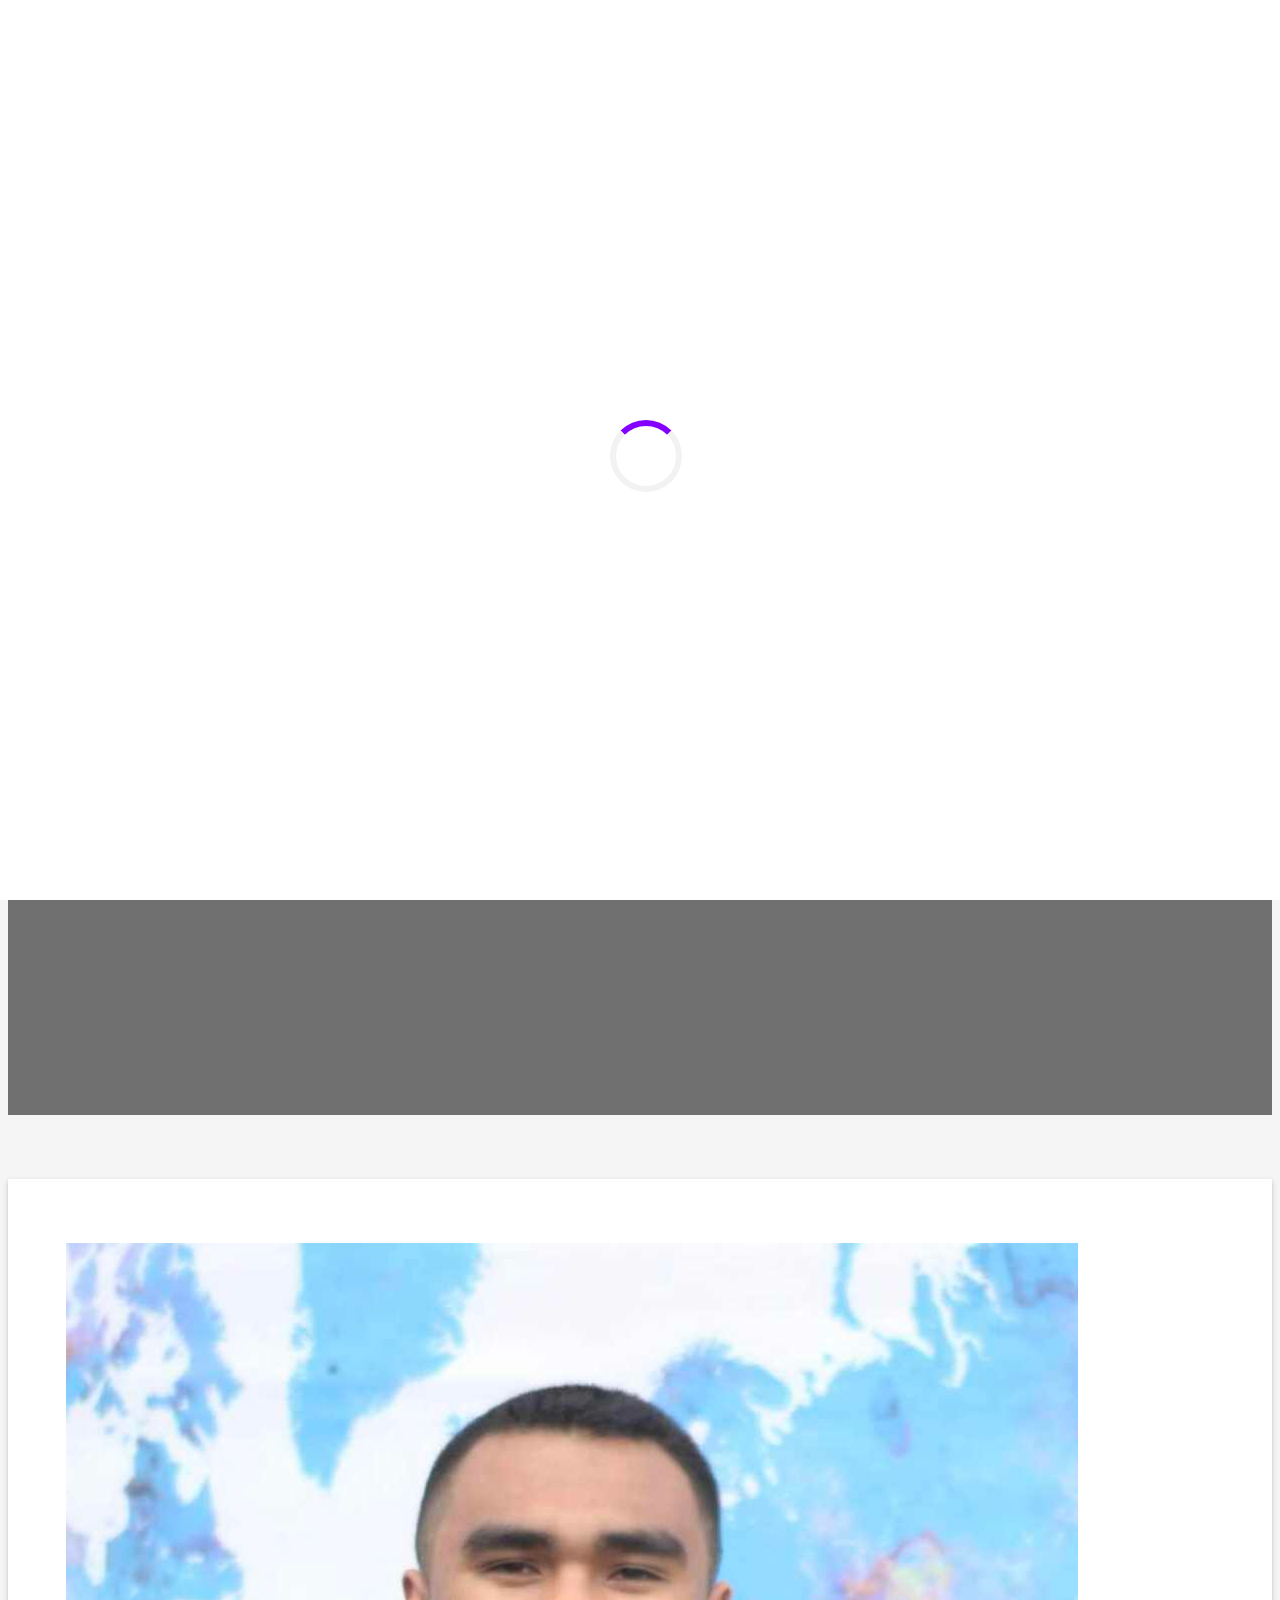
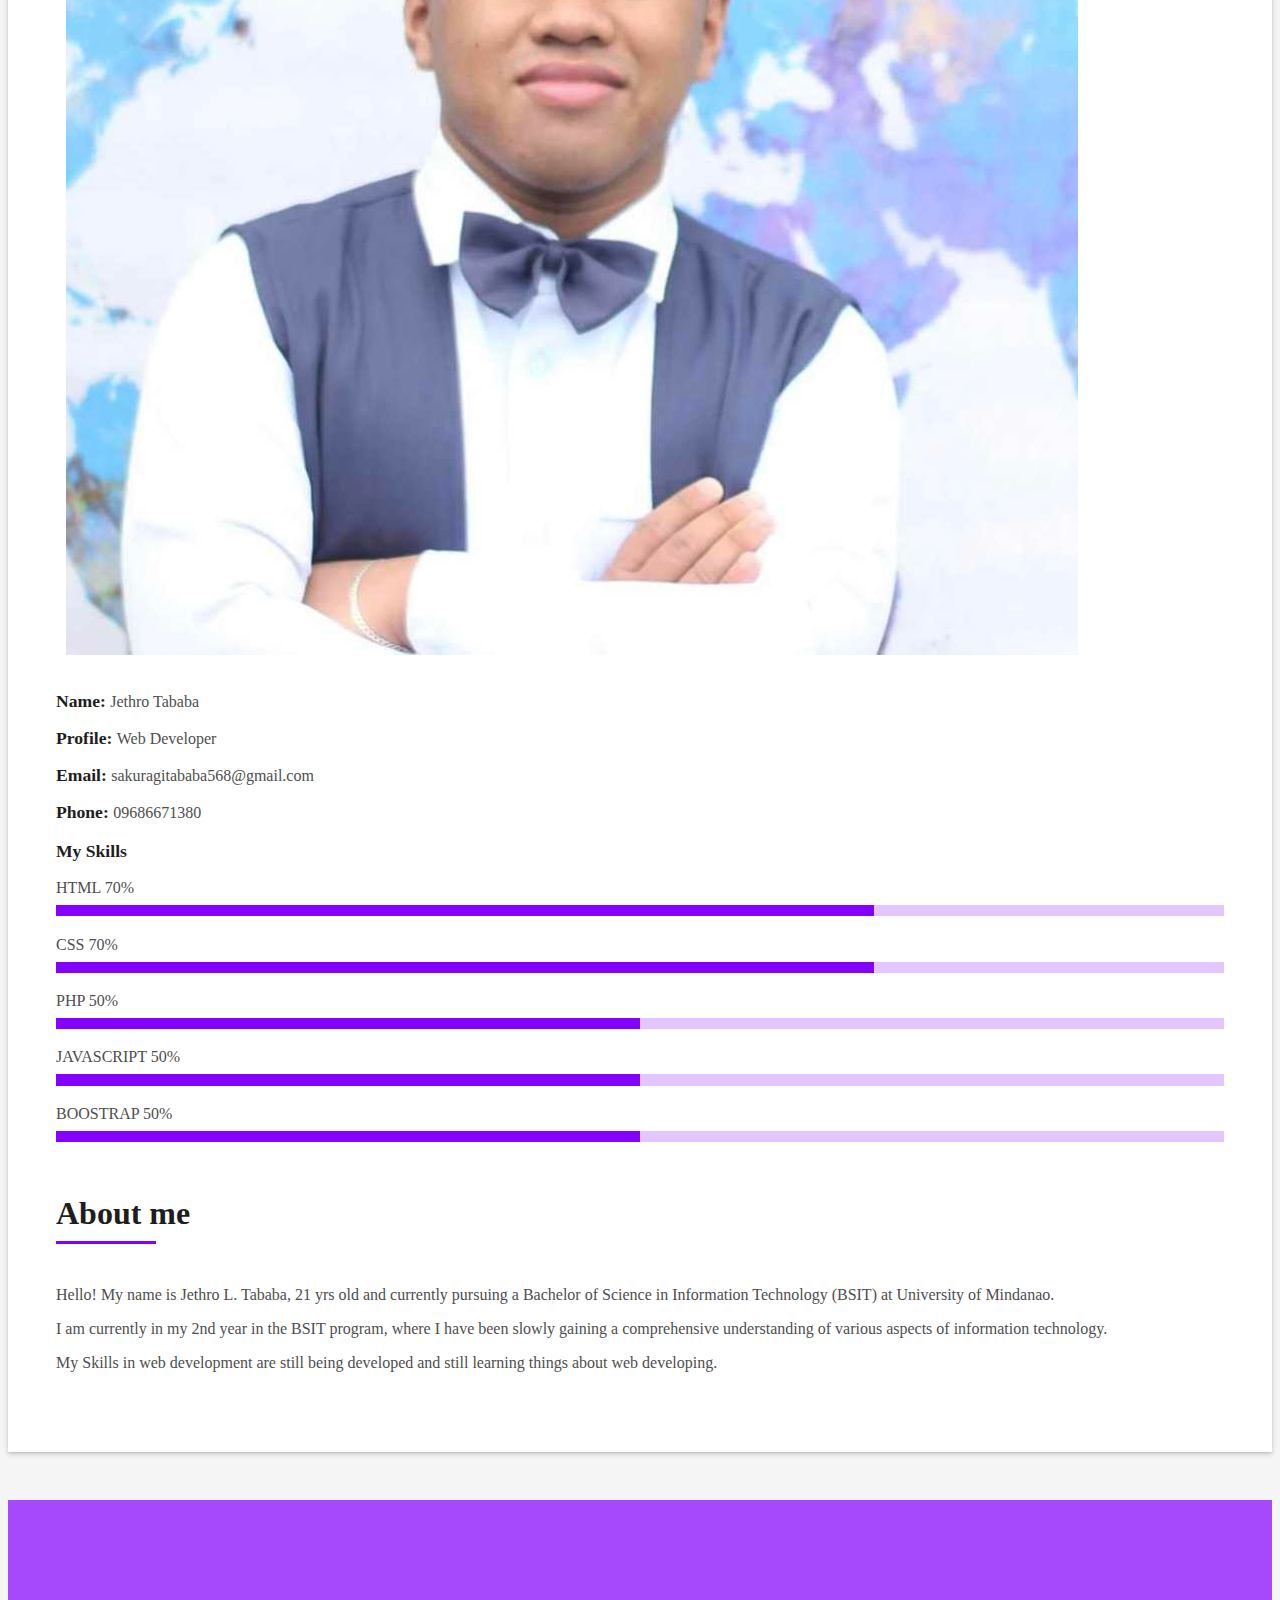
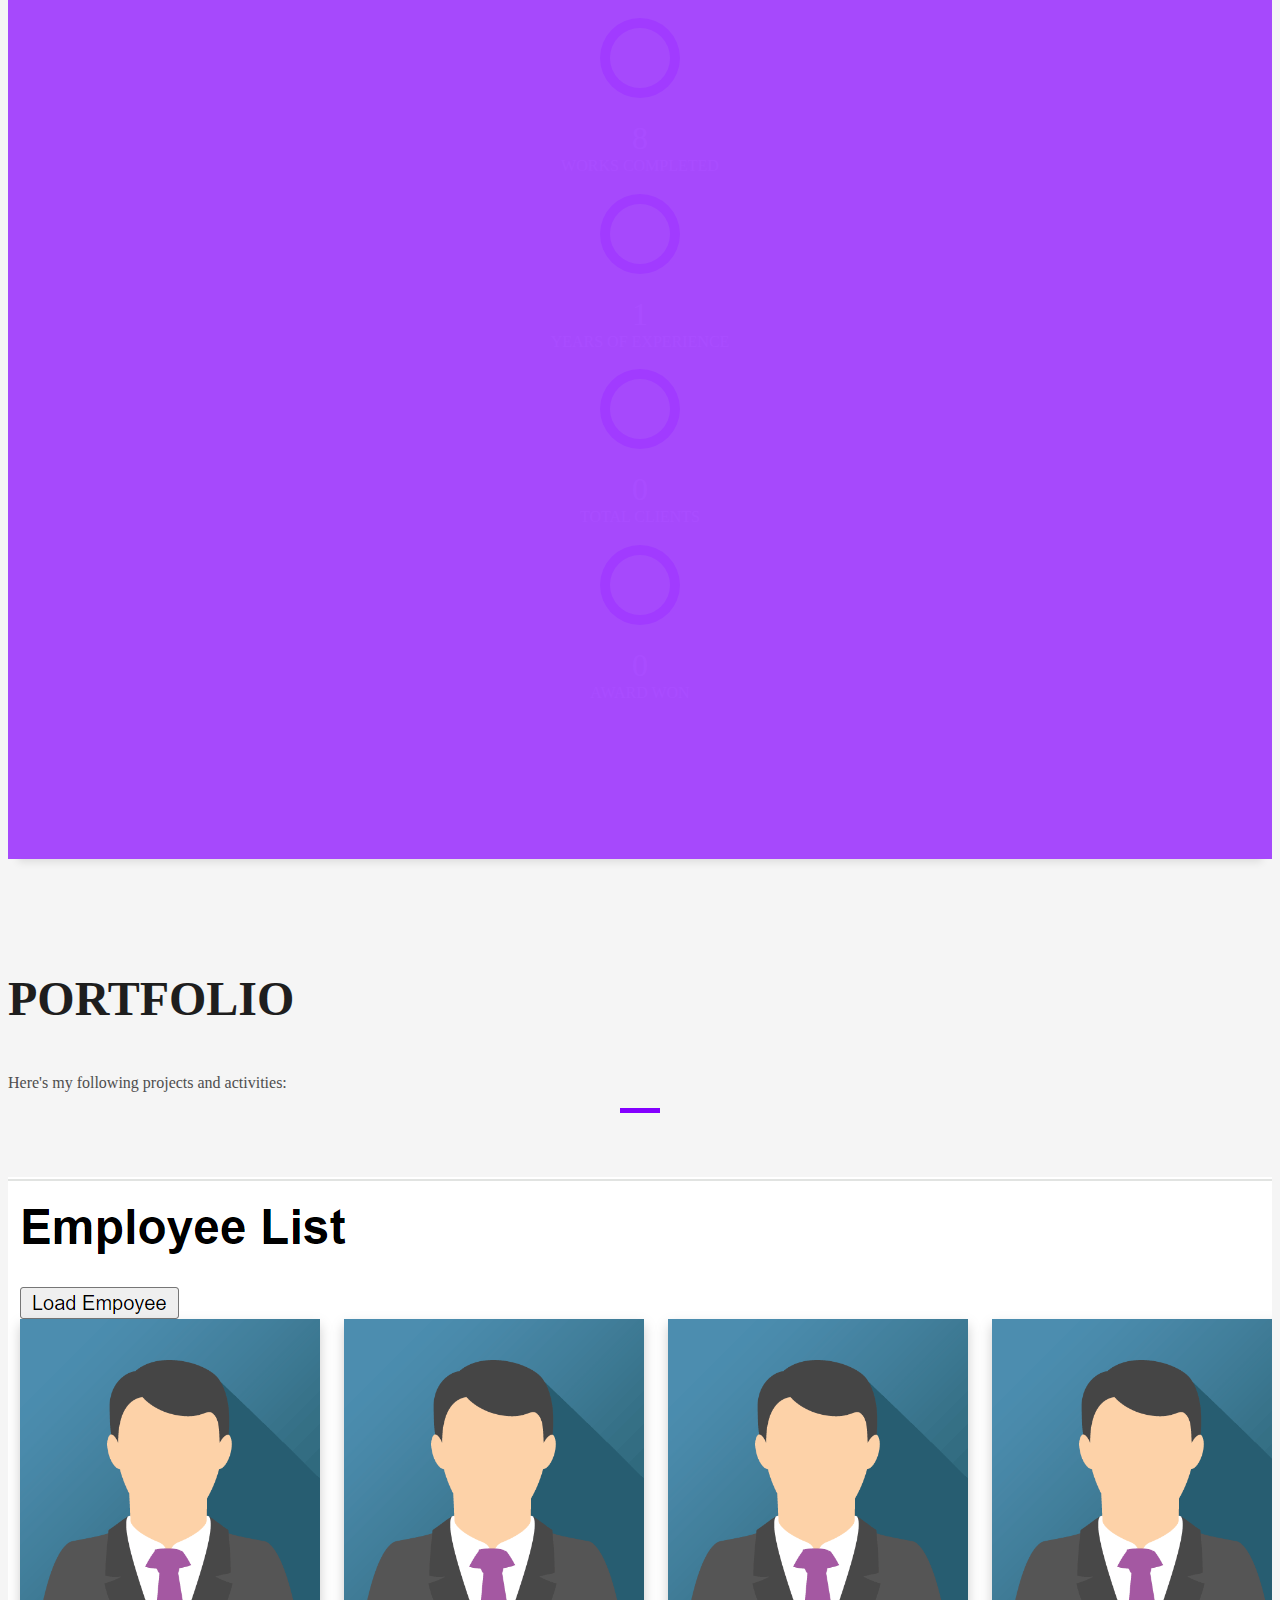
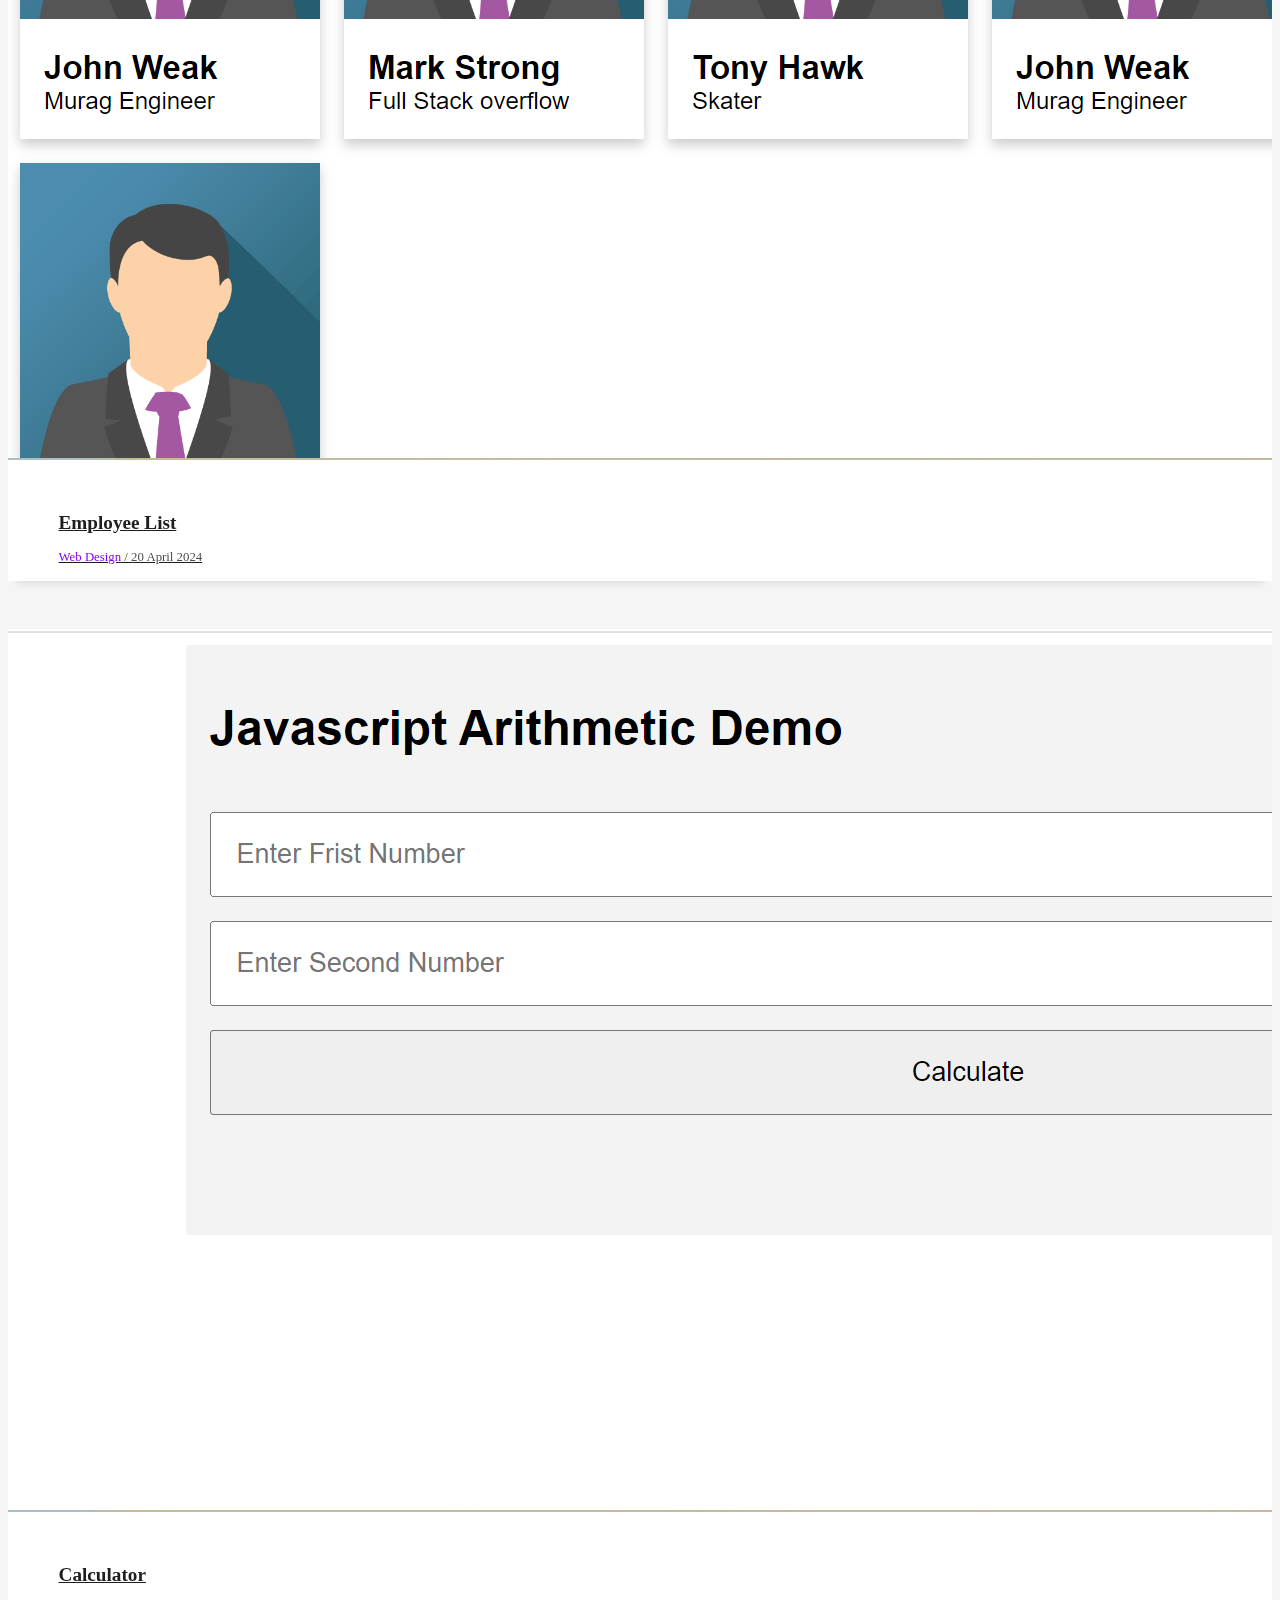
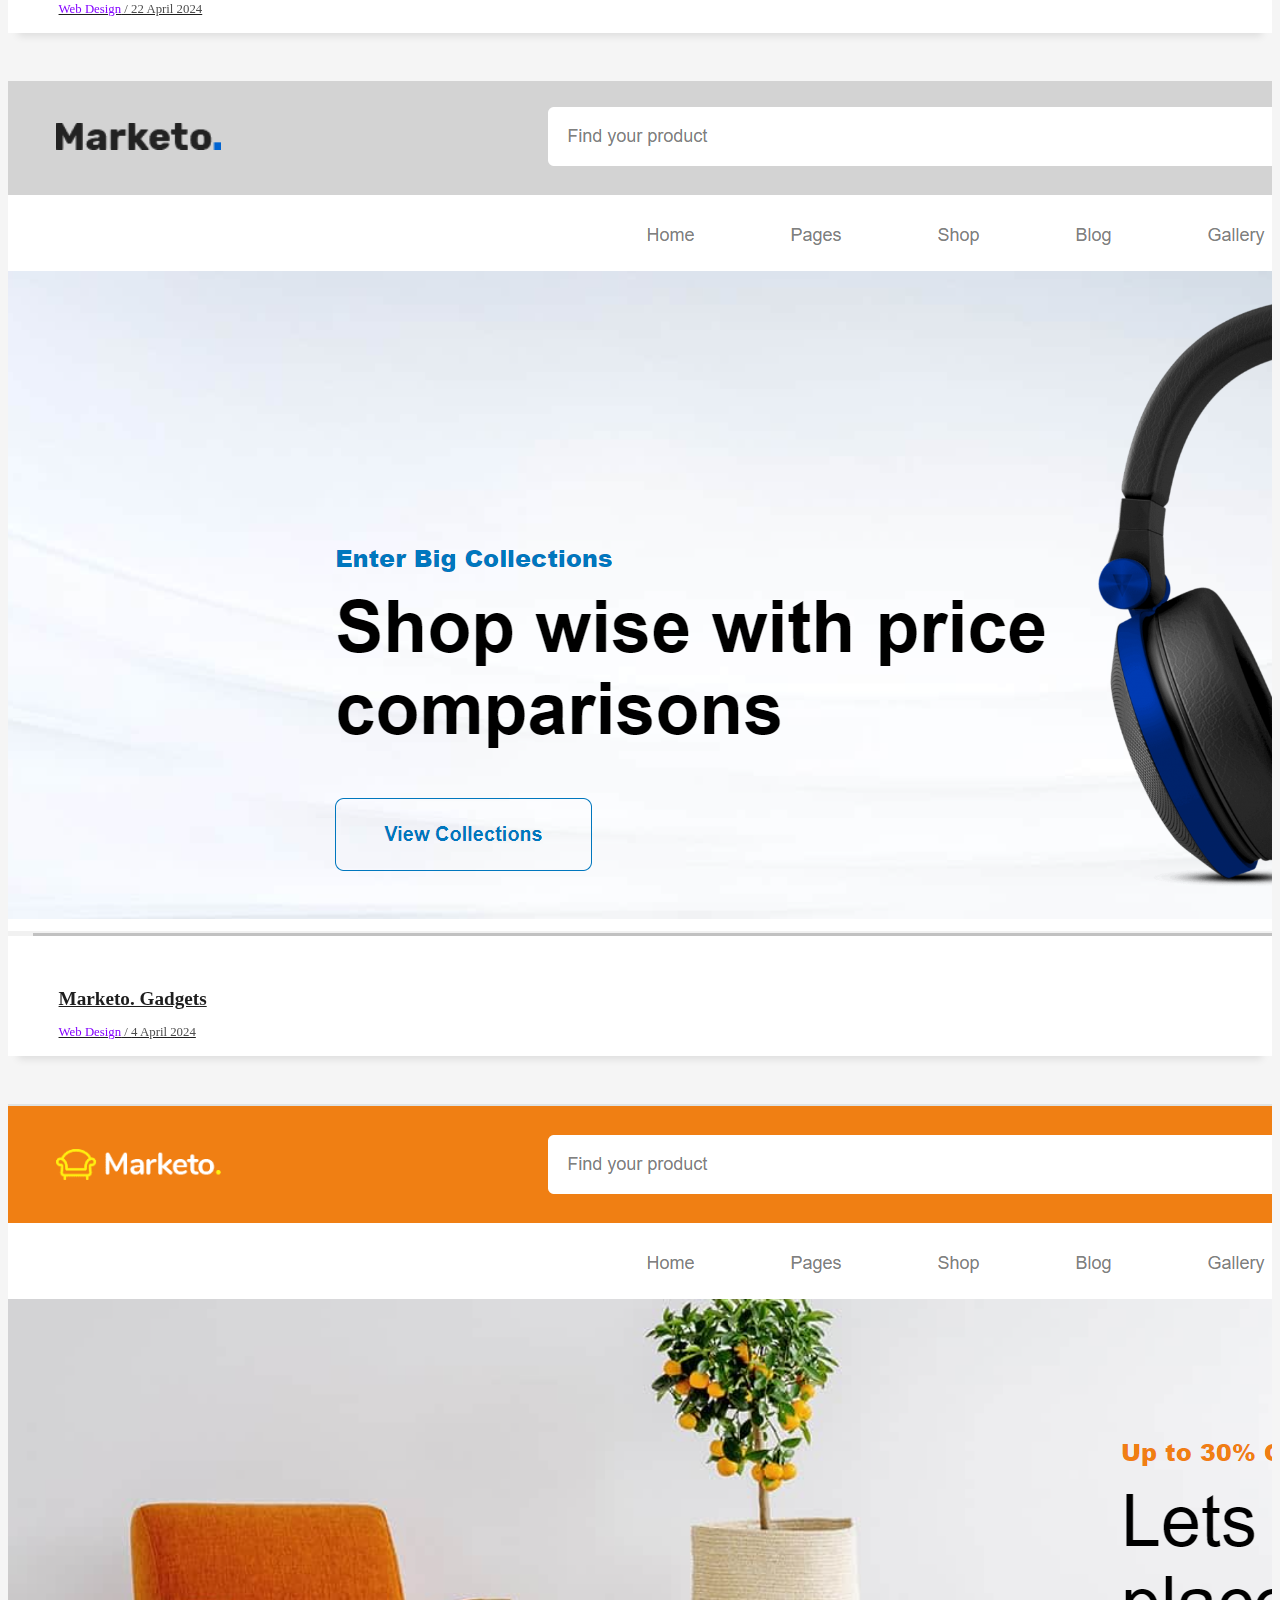
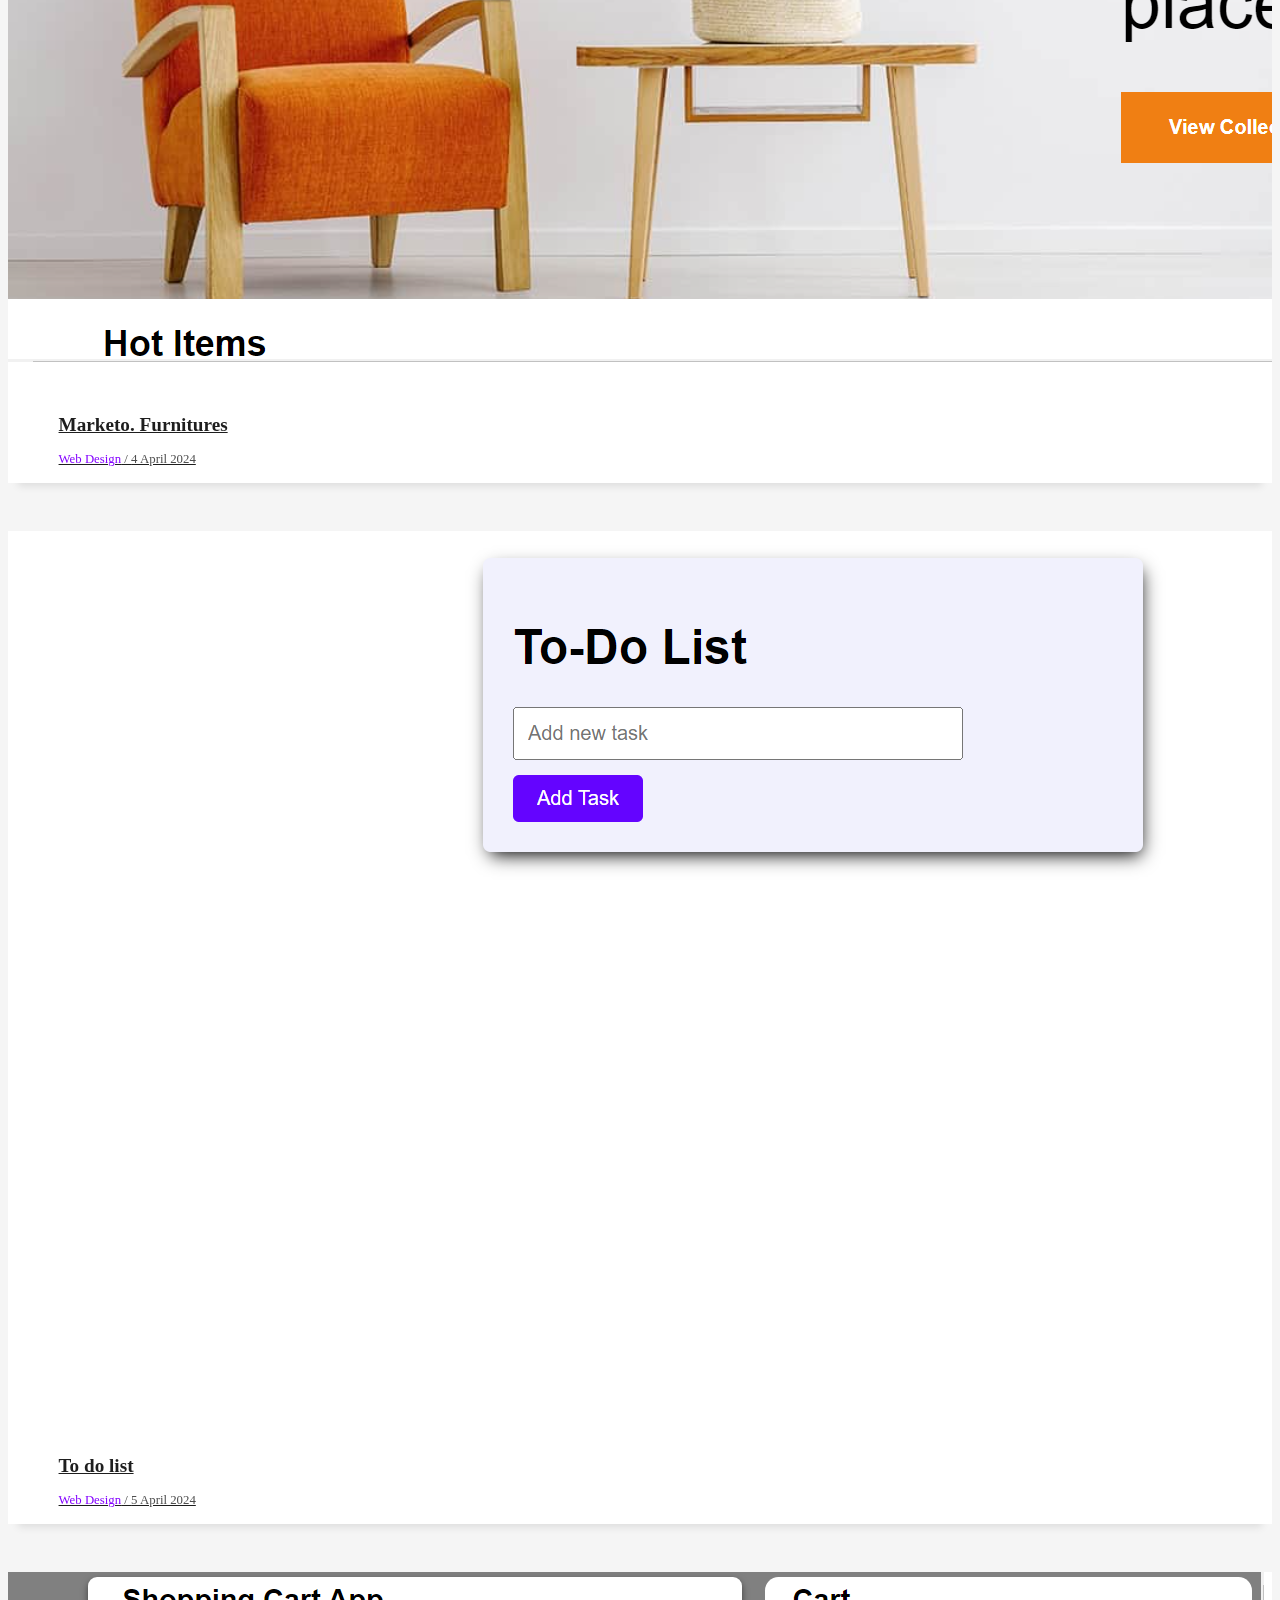
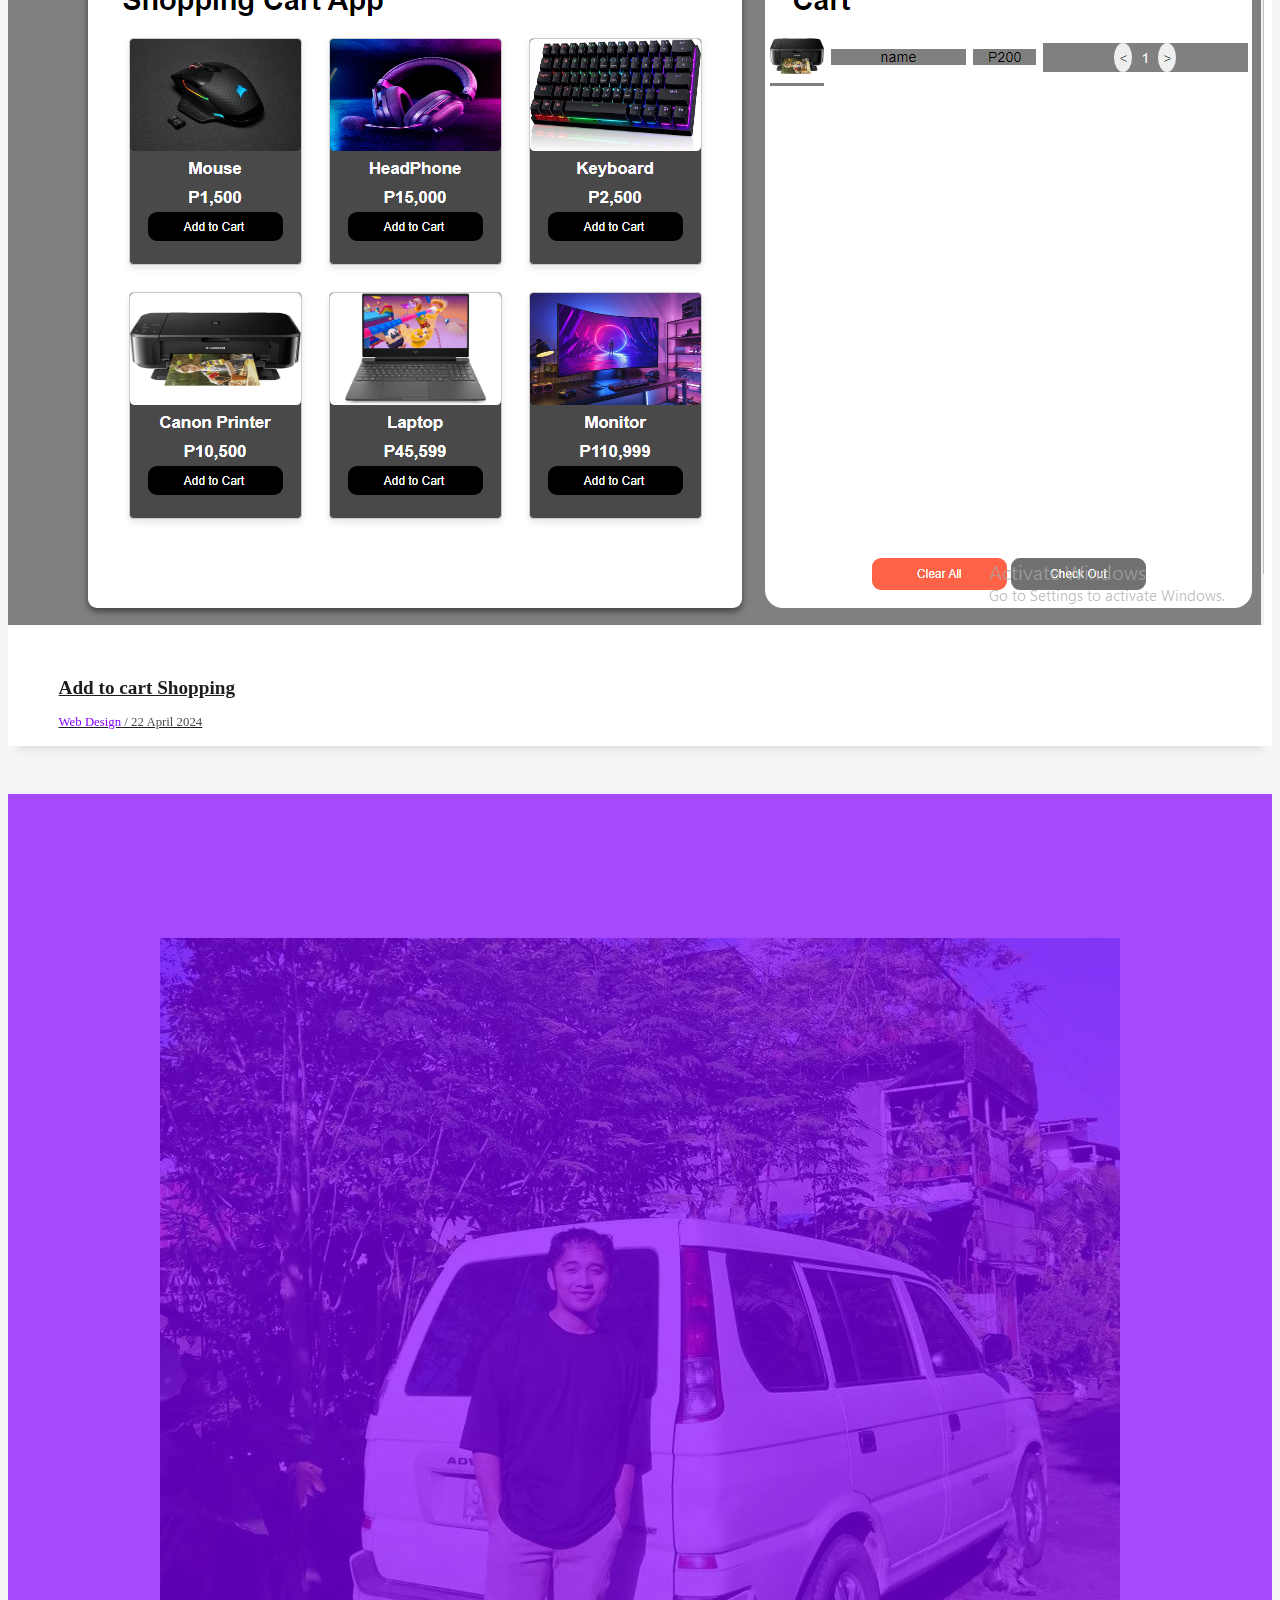
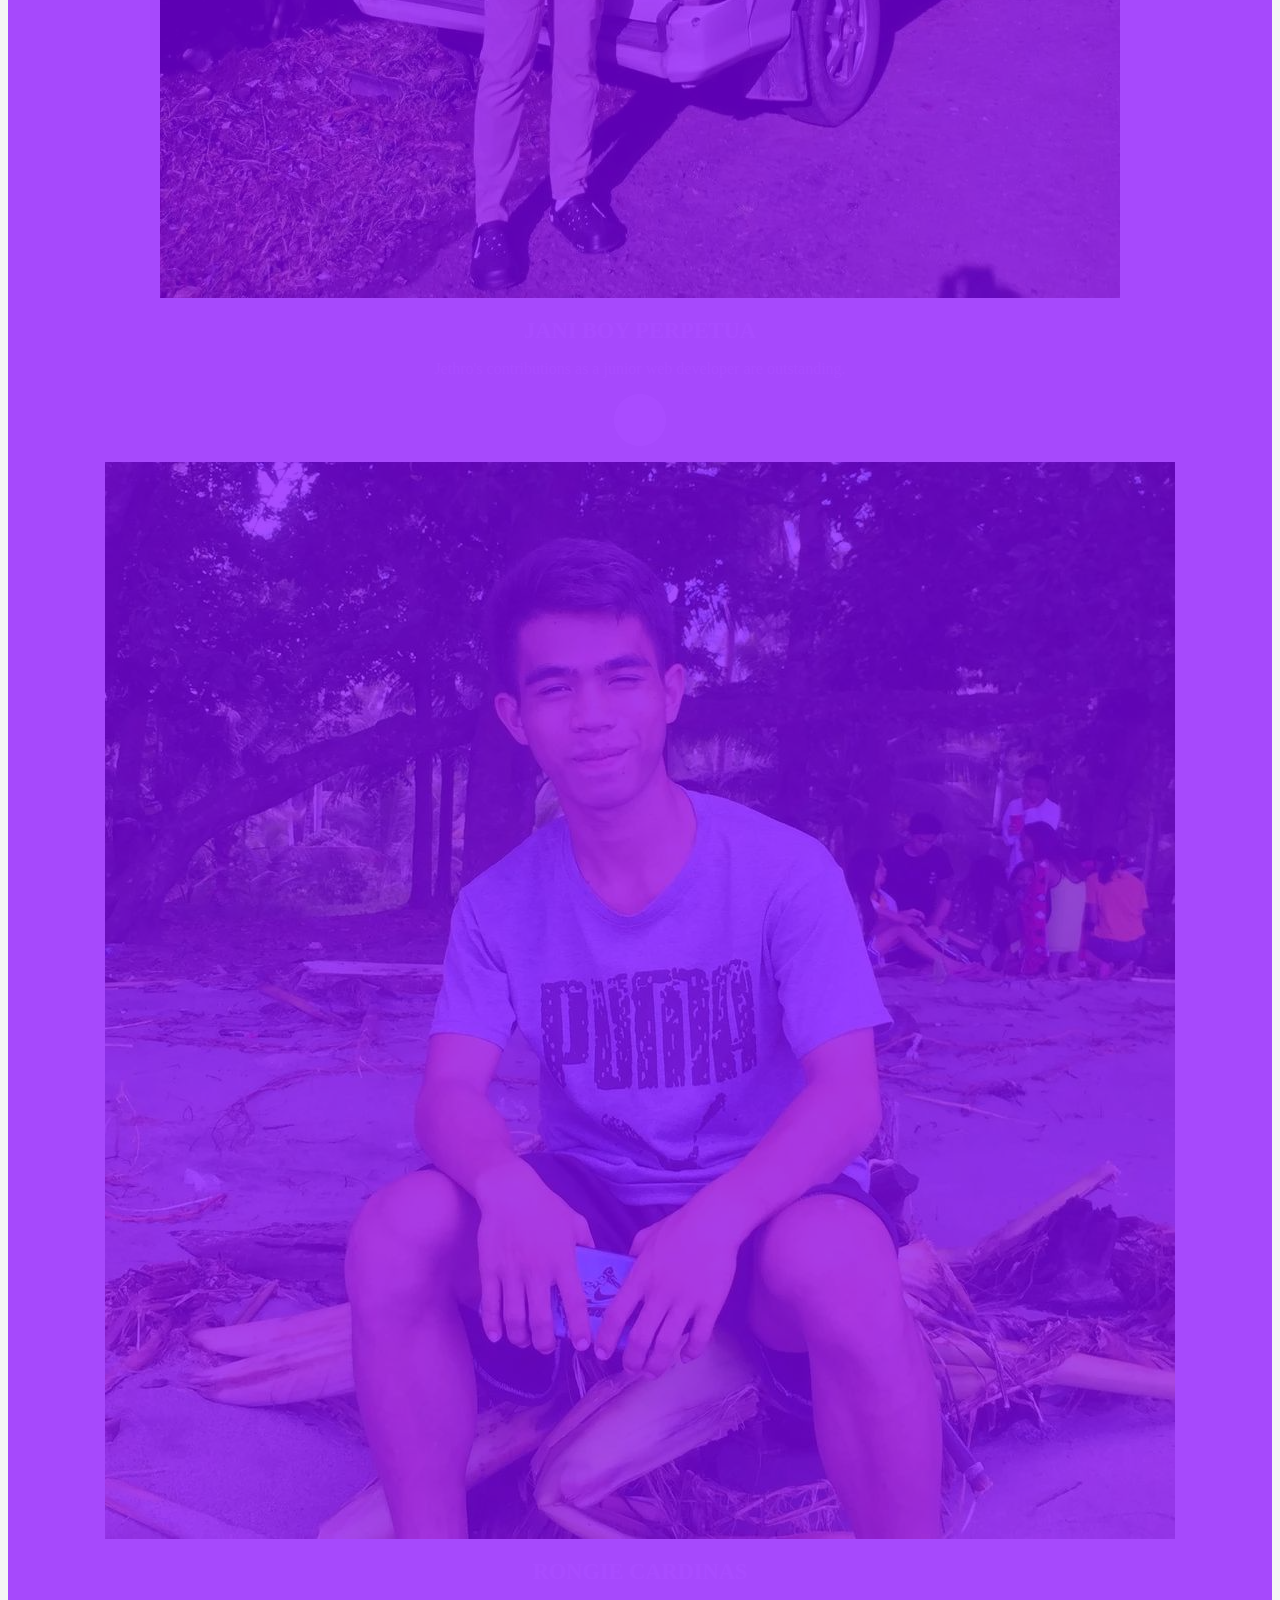
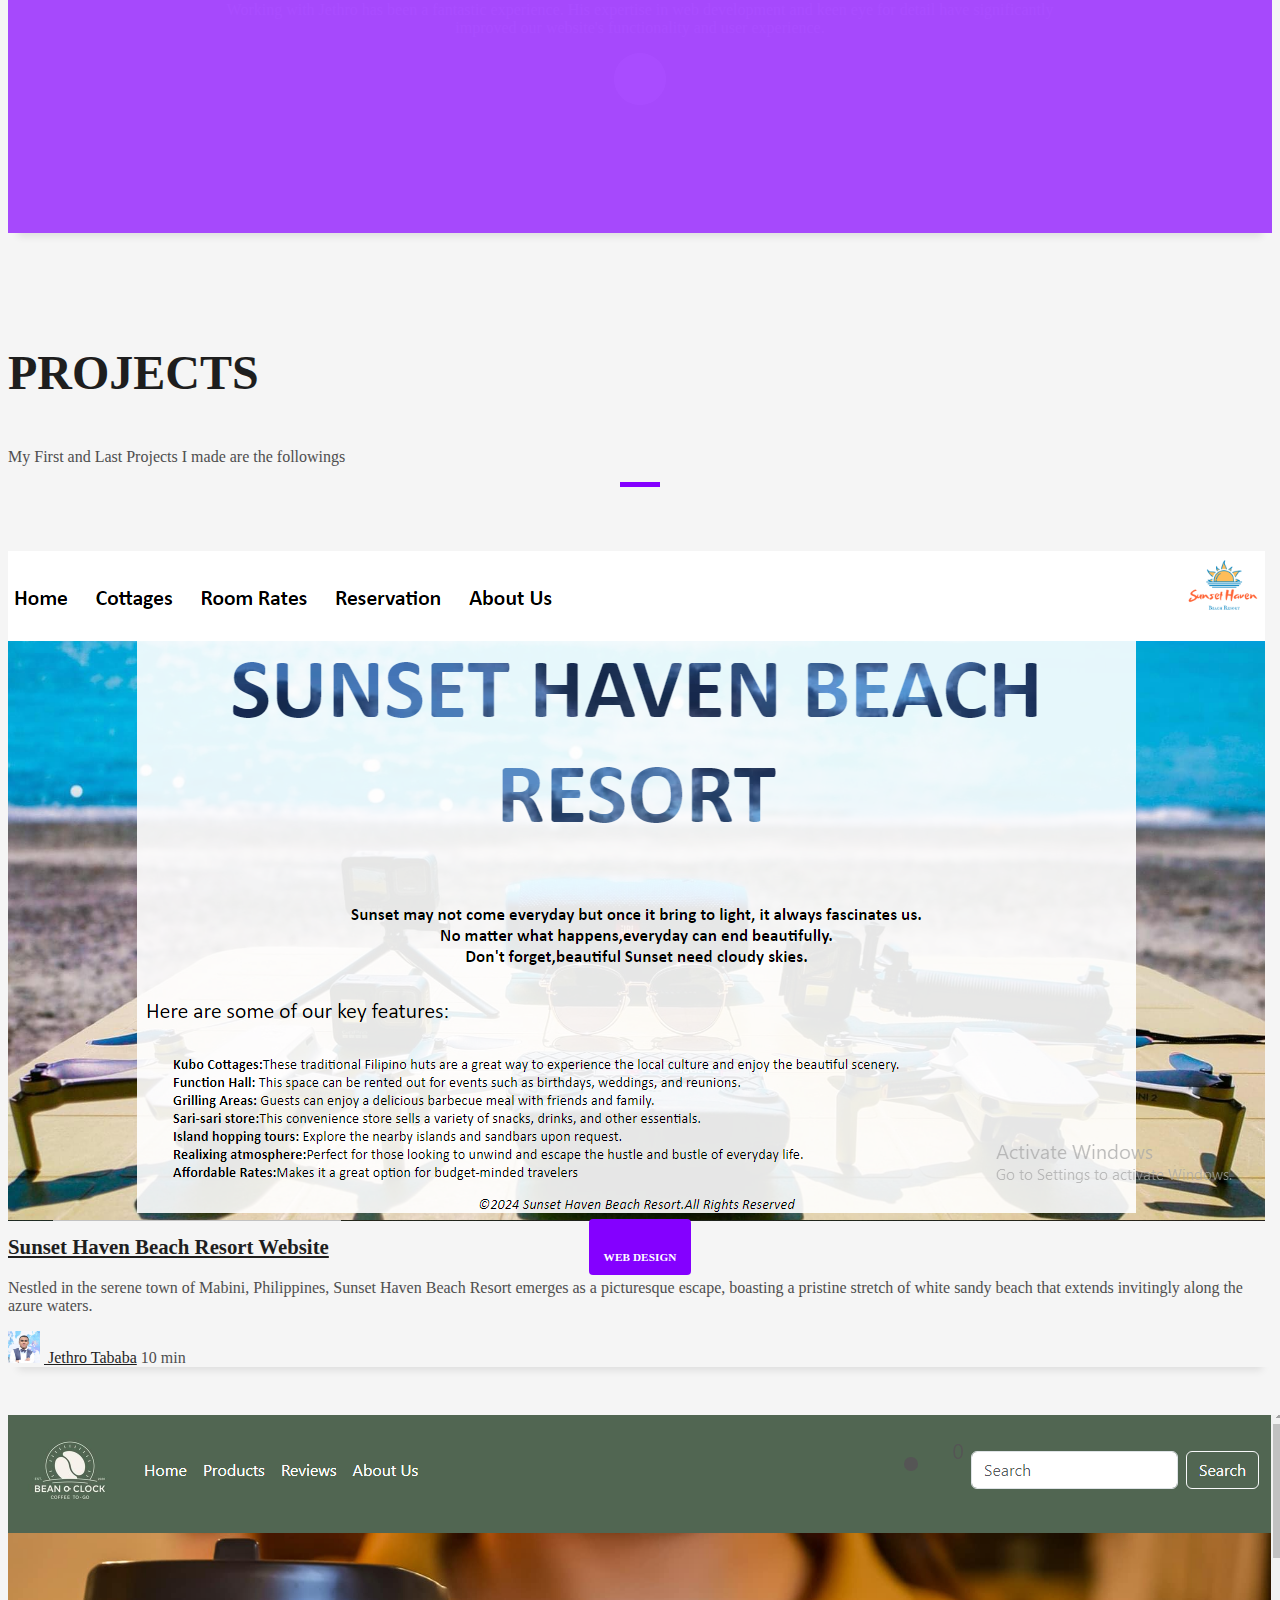
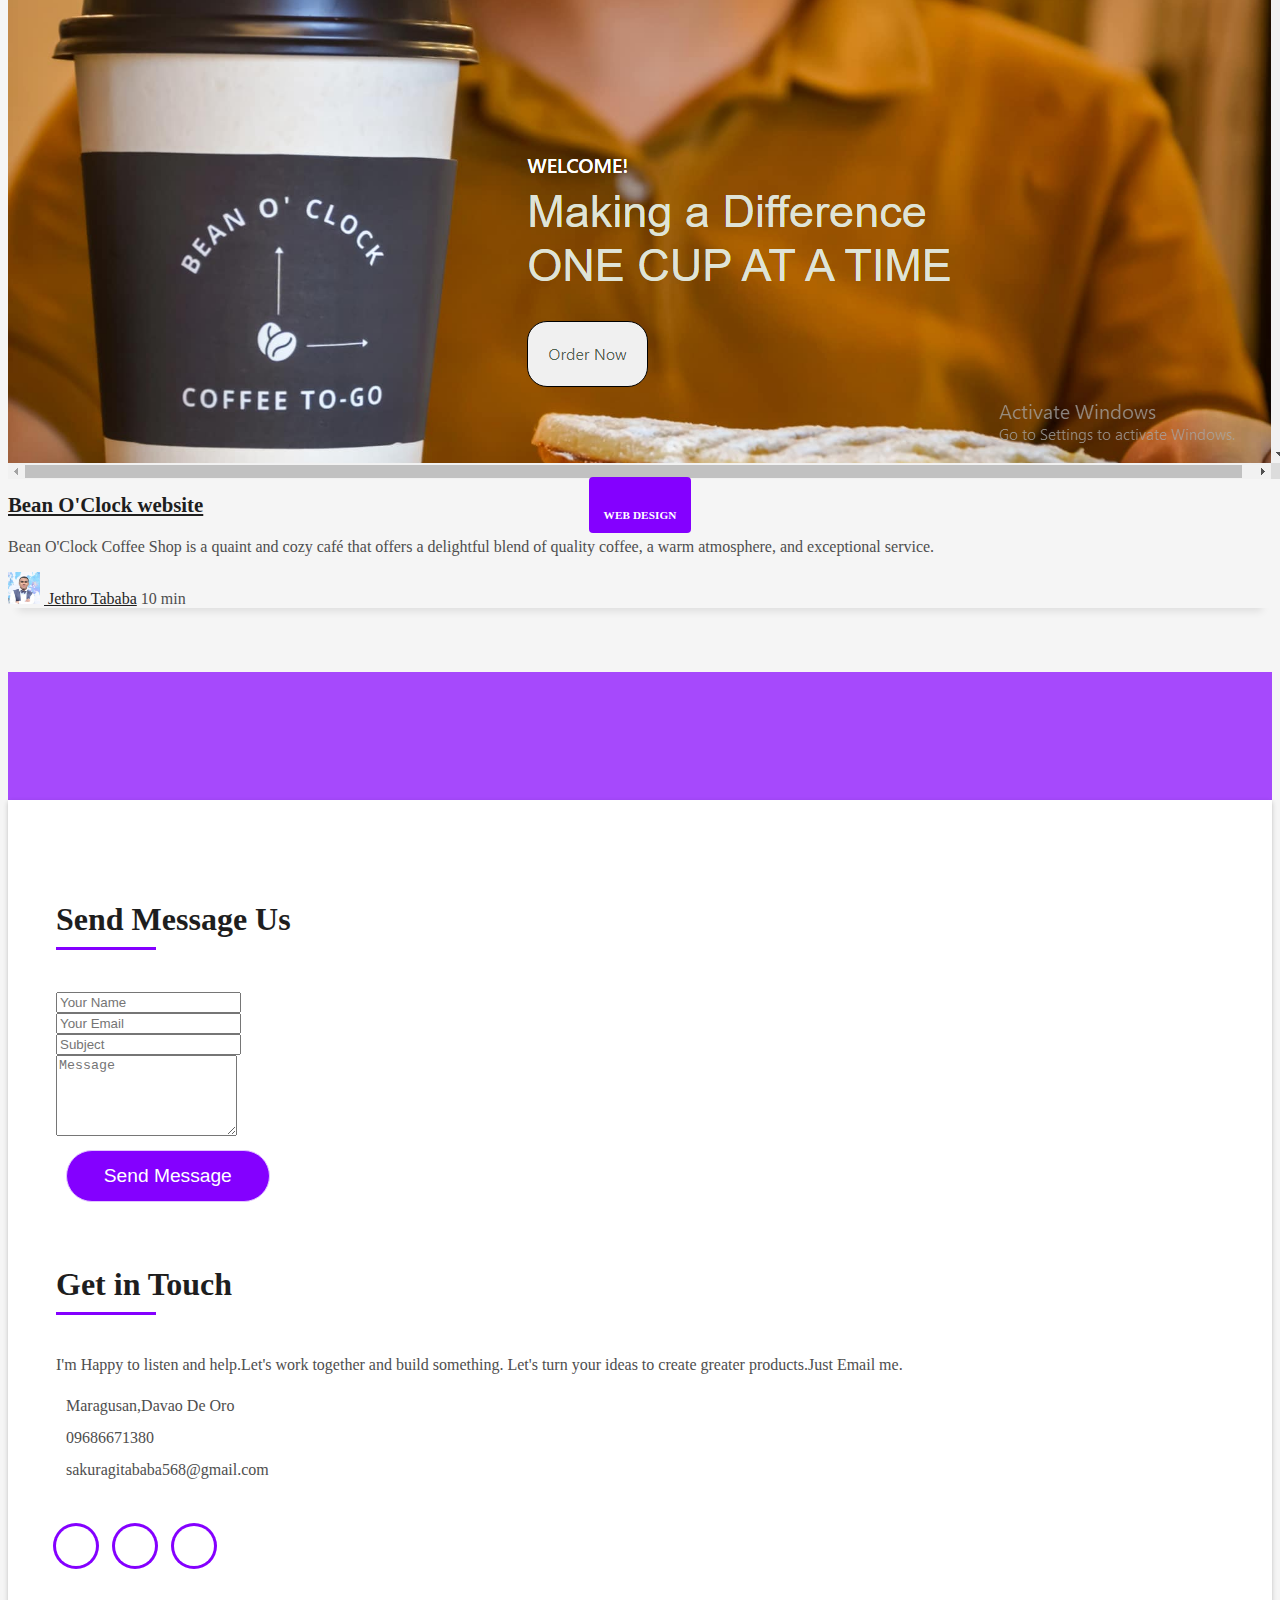
==== index.html @ 3f27ac76 "Add files via upload" ====
<!DOCTYPE html>
<html lang="en">
<head>
  <meta charset="utf-8">
  <title>JetDev Portfolio</title>
  <meta content="width=device-width, initial-scale=1.0" name="viewport">
  <meta content="" name="keywords">
  <meta content="" name="description">

  <!-- Favicons -->
  <link href="img/icon.jpg" rel="icon">
  <link href="img/icon.jpg" rel="apple-touch-icon">

  <!-- Bootstrap CSS File -->
  <link href="lib/bootstrap/css/bootstrap.min.css" rel="stylesheet">

  <!-- Libraries CSS Files -->
  <link href="lib/font-awesome/css/font-awesome.min.css" rel="stylesheet">
  <link href="lib/animate/animate.min.css" rel="stylesheet">
  <link href="lib/ionicons/css/ionicons.min.css" rel="stylesheet">
  <link href="lib/owlcarousel/assets/owl.carousel.min.css" rel="stylesheet">
  <link href="lib/lightbox/css/lightbox.min.css" rel="stylesheet">

  <!-- Main Stylesheet File -->
  <link href="css/style-purple.css" rel="stylesheet">
</head>

<body id="page-top">

  <!--/ Nav Star /-->
  <nav class="navbar navbar-b navbar-trans navbar-expand-md fixed-top" id="mainNav">
    <div class="container">
      <a class="navbar-brand js-scroll" href="#page-top">JetDevFolio</a>
      <button class="navbar-toggler collapsed" type="button" data-toggle="collapse" data-target="#navbarDefault"
        aria-controls="navbarDefault" aria-expanded="false" aria-label="Toggle navigation">
        <span></span>
        <span></span>
        <span></span>
      </button>
      <div class="navbar-collapse collapse justify-content-end" id="navbarDefault">
        <ul class="navbar-nav">
          <li class="nav-item">
            <a class="nav-link js-scroll active" href="#home">Home</a>
          </li>
          <li class="nav-item">
            <a class="nav-link js-scroll" href="#about">About</a>
          </li>
          <li class="nav-item">
            <a class="nav-link js-scroll" href="#work">Work</a>
          </li>
          <li class="nav-item">
            <a class="nav-link js-scroll" href="#blog">Blog</a>
          </li>
          <li class="nav-item">
            <a class="nav-link js-scroll" href="#contact">Contact</a>
          </li>
        </ul>
      </div>
    </div>
  </nav>
  <!--/ Nav End /-->

  <!--/ Intro Skew Star /-->
  <div id="home" class="intro route bg-image" style="background-image: url(img/black-prism-concept-ai-generated.jpg)">
    <div class="overlay-itro"></div>
    <div class="intro-content display-table">
      <div class="table-cell">
        <div class="container">
          <!--<p class="display-6 color-d">Hello, world!</p>-->
          <h3 class="intro-student">Hi!</h3>
          <h1 class="intro-title mb-4">I am Jethro Tababa</h1>
          <h2 class="intro-student">2nd year - BSIT</h2>
          <p class="intro-subtitle"><span class="text-slider-items">Web Developer,Web Designer,Frontend Developer</span><strong class="text-slider"></strong></p>
          <!-- <p class="pt-3"><a class="btn btn-primary btn js-scroll px-4" href="#about" role="button">Learn More</a></p> -->
        </div>
      </div>
    </div>
  </div>
  <!--/ Intro Skew End /-->

  <section id="about" class="about-mf sect-pt4 route">
    <div class="container">
      <div class="row">
        <div class="col-sm-12">
          <div class="box-shadow-full">
            <div class="row">
              <div class="col-md-6">
                <div class="row">
                  <div class="col-sm-6 col-md-5">
                    <div class="about-img">
                      <img src="img/jethro.jpg" class="img-fluid rounded b-shadow-a" alt="">
                    </div>
                  </div>
                  <div class="col-sm-6 col-md-7">
                    <div class="about-info">
                      <p><span class="title-s">Name: </span> <span>Jethro Tababa</span></p>
                      <p><span class="title-s">Profile: </span> <span>Web Developer</span></p>
                      <p><span class="title-s">Email: </span> <span>sakuragitababa568@gmail.com</span></p>
                      <p><span class="title-s">Phone: </span> <span>09686671380</span></p>
                    </div>
                  </div>
                </div>
                <div class="skill-mf">
                  <p class="title-s">My Skills</p>
                  <span>HTML</span> <span class="pull-right">70%</span>
                  <div class="progress">
                    <div class="progress-bar" role="progressbar" style="width: 70%;" aria-valuenow="70" aria-valuemin="0"
                      aria-valuemax="100"></div>
                  </div>
                  <span>CSS</span> <span class="pull-right">70%</span>
                  <div class="progress">
                    <div class="progress-bar" role="progressbar" style="width: 70%" aria-valuenow="70" aria-valuemin="0"
                      aria-valuemax="100"></div>
                  </div>
                  <span>PHP</span> <span class="pull-right">50%</span>
                  <div class="progress">
                    <div class="progress-bar" role="progressbar" style="width: 50%" aria-valuenow="50" aria-valuemin="0"
                      aria-valuemax="100"></div>
                  </div>
                  <span>JAVASCRIPT</span> <span class="pull-right">50%</span>
                  <div class="progress">
                    <div class="progress-bar" role="progressbar" style="width: 50%" aria-valuenow="50" aria-valuemin="0"
                      aria-valuemax="100"></div>
                  </div>
                  <span>BOOSTRAP</span> <span class="pull-right">50%</span>
                  <div class="progress">
                    <div class="progress-bar" role="progressbar" style="width: 50%" aria-valuenow="50" aria-valuemin="0"
                      aria-valuemax="100"></div>
                  </div>
                </div>
              </div>
              <div class="col-md-6">
                <div class="about-me pt-4 pt-md-0">
                  <div class="title-box-2">
                    <h5 class="title-left">
                      About me
                    </h5>
                  </div>
                  <p class="lead">
                    Hello! My name is Jethro L. Tababa, 21 yrs old and currently pursuing a Bachelor of Science in Information Technology (BSIT) 
                    at University of Mindanao.
                  <p class="lead">
                    I am currently in my 2nd year in the BSIT program, where I have been slowly gaining a comprehensive understanding of various
                    aspects of information technology.
                  </p>
                  <p class="lead">
                    My Skills in web development are still being developed and still learning things about web developing.
                    
                  </p>
                </div>
              </div>
            </div>
          </div>
        </div>
      </div>
    </div>
  </section>

  <div class="section-counter paralax-mf bg-image" style="background-image: url(img/counters-bg.jpg)">
    <div class="overlay-mf"></div>
    <div class="container">
      <div class="row">
        <div class="col-sm-3 col-lg-3">
          <div class="counter-box">
            <div class="counter-ico">
              <span class="ico-circle"><i class="ion-checkmark-round"></i></span>
            </div>
            <div class="counter-num">
              <p class="counter">8</p>
              <span class="counter-text">WORKS COMPLETED</span>
            </div>
          </div>
        </div>
        <div class="col-sm-3 col-lg-3">
          <div class="counter-box pt-4 pt-md-0">
            <div class="counter-ico">
              <span class="ico-circle"><i class="ion-ios-calendar-outline"></i></span>
            </div>
            <div class="counter-num">
              <p class="counter">1</p>
              <span class="counter-text">YEARS OF EXPERIENCE</span>
            </div>
          </div>
        </div>
        <div class="col-sm-3 col-lg-3">
          <div class="counter-box pt-4 pt-md-0">
            <div class="counter-ico">
              <span class="ico-circle"><i class="ion-ios-people"></i></span>
            </div>
            <div class="counter-num">
              <p class="counter">0</p>
              <span class="counter-text">TOTAL CLIENTS</span>
            </div>
          </div>
        </div>
        <div class="col-sm-3 col-lg-3">
          <div class="counter-box pt-4 pt-md-0">
            <div class="counter-ico">
              <span class="ico-circle"><i class="ion-ribbon-a"></i></span>
            </div>
            <div class="counter-num">
              <p class="counter">0</p>
              <span class="counter-text">AWARD WON</span>
            </div>
          </div>
        </div>
      </div>
    </div>
  </div>

  <!--/ Section Portfolio Star /-->
  <section id="work" class="portfolio-mf sect-pt4 route">
    <div class="container">
      <div class="row">
        <div class="col-sm-12">
          <div class="title-box text-center">
            <h3 class="title-a">
              Portfolio
            </h3>
            <p class="subtitle-a">
              Here's my following projects and activities:
            </p>
            <div class="line-mf"></div>
          </div>
        </div>
      </div>
      <div class="row">
        <div class="col-md-4">
          <div class="work-box">
            <a href="img/Screenshot (48).png" data-lightbox="gallery-mf">
              <div class="work-img">
                <img src="img/Screenshot (48).png" alt="" class="img-fluid">
              </div>
              <div class="work-content">
                <div class="row">
                  <div class="col-sm-8">
                    <h2 class="w-title">Employee List</h2>
                    <div class="w-more">
                      <span class="w-ctegory">Web Design</span> / <span class="w-date">20 April 2024</span>
                    </div>
                  </div>
                  <div class="col-sm-4">
                    <div class="w-like">
                      <span class="ion-ios-plus-outline"></span>
                    </div>
                  </div>
                </div>
              </div>
            </a>
          </div>
        </div>
        <div class="col-md-4">
          <div class="work-box">
            <a href="img/Screenshot (49).png" data-lightbox="gallery-mf">
              <div class="work-img">
                <img src="img/Screenshot (49).png" alt="" class="img-fluid">
              </div>
              <div class="work-content">
                <div class="row">
                  <div class="col-sm-8">
                    <h2 class="w-title">Calculator</h2>
                    <div class="w-more">
                      <span class="w-ctegory">Web Design</span> / <span class="w-date">22 April 2024</span>
                    </div>
                  </div>
                  <div class="col-sm-4">
                    <div class="w-like">
                      <span class="ion-ios-plus-outline"></span>
                    </div>
                  </div>
                </div>
              </div>
            </a>
          </div>
        </div>
        <div class="col-md-4">
          <div class="work-box">
            <a href="img/Screenshot (50).png" data-lightbox="gallery-mf">
              <div class="work-img">
                <img src="img/Screenshot (50).png" alt="" class="img-fluid">
              </div>
              <div class="work-content">
                <div class="row">
                  <div class="col-sm-8">
                    <h2 class="w-title">Marketo. Gadgets</h2>
                    <div class="w-more">
                      <span class="w-ctegory">Web Design</span> / <span class="w-date">4 April 2024</span>
                    </div>
                  </div>
                  <div class="col-sm-4">
                    <div class="w-like">
                      <span class="ion-ios-plus-outline"></span>
                    </div>
                  </div>
                </div>
              </div>
            </a>
          </div>
        </div>
        <div class="col-md-4">
          <div class="work-box">
            <a href="img/Screenshot (51).png" data-lightbox="gallery-mf">
              <div class="work-img">
                <img src="img/Screenshot (51).png" alt="" class="img-fluid">
              </div>
              <div class="work-content">
                <div class="row">
                  <div class="col-sm-8">
                    <h2 class="w-title">Marketo. Furnitures</h2>
                    <div class="w-more">
                      <span class="w-ctegory">Web Design</span> / <span class="w-date">4 April 2024</span>
                    </div>
                  </div>
                  <div class="col-sm-4">
                    <div class="w-like">
                      <span class="ion-ios-plus-outline"></span>
                    </div>
                  </div>
                </div>
              </div>
            </a>
          </div>
        </div>
        <div class="col-md-4">
          <div class="work-box">
            <a href="img/todolist.png" data-lightbox="gallery-mf">
              <div class="work-img">
                <img src="img/todolist.png" alt="" class="img-fluid">
              </div>
              <div class="work-content">
                <div class="row">
                  <div class="col-sm-8">
                    <h2 class="w-title">To do list</h2>
                    <div class="w-more">
                      <span class="w-ctegory">Web Design</span> / <span class="w-date">5 April 2024</span>
                    </div>
                  </div>
                  <div class="col-sm-4">
                    <div class="w-like">
                      <span class="ion-ios-plus-outline"></span>
                    </div>
                  </div>
                </div>
              </div>
            </a>
          </div>
        </div>
        <div class="col-md-4">
          <div class="work-box">
            <a href="img/shoppingcarts.png" data-lightbox="gallery-mf">
              <div class="work-img">
                <img src="img/shoppingcarts.png" alt="" class="img-fluid">
              </div>
              <div class="work-content">
                <div class="row">
                  <div class="col-sm-8">
                    <h2 class="w-title">Add to cart Shopping</h2>
                    <div class="w-more">
                      <span class="w-ctegory">Web Design</span> / <span class="w-date">22 April 2024</span>
                    </div>
                  </div>
                  <div class="col-sm-4">
                    <div class="w-like">
                      <span class="ion-ios-plus-outline"></span>
                    </div>
                  </div>
                </div>
              </div>
            </a>
          </div>
        </div>
      </div>
    </div>
  </section>
  <!--/ Section Portfolio End /-->

  <!--/ Section Testimonials Star /-->
  <div class="testimonials paralax-mf bg-image" style="background-image: url(img/overlay-bg.jpg)">
    <div class="overlay-mf"></div>
    <div class="container">
      <div class="row">
        <div class="col-md-12">
          <div id="testimonial-mf" class="owl-carousel owl-theme">
            <div class="testimonial-box">
              <div class="author-test">
                <img src="img/janiboy.jpg" alt="" class="rounded-circle b-shadow-a">
                <span class="author">Jani Boy Perpetua</span>
              </div>
              <div class="content-test">
                <p class="description lead">
                  Jethro's contributions as a junior web developer are outstanding. 
                </p>
                <span class="comit"><i class="fa fa-quote-right"></i></span>
              </div>
            </div>
            <div class="testimonial-box">
              <div class="author-test">
                <img src="img/diwdiw.jpg" alt="" class="rounded-circle b-shadow-a">
                <span class="author">Rongie Cardinas</span>
              </div>
              <div class="content-test">
                <p class="description lead">
                  Working with Jethro has been a fantastic experience. His expertise in web development and keen eye for detail 
                  have significantly improved our website's functionality and user experience.
                </p>
                <span class="comit"><i class="fa fa-quote-right"></i></span>
              </div>
            </div>
          </div>
        </div>
      </div>
    </div>
  </div>

  <!--/ Section Blog Star /-->
  <section id="blog" class="blog-mf sect-pt4 route">
    <div class="container">
      <div class="row">
        <div class="col-sm-12">
          <div class="title-box text-center">
            <h3 class="title-a">
              Projects
            </h3>
            <p class="subtitle-a">
              My First and Last Projects I made are the followings
            </p>
            <div class="line-mf"></div>
          </div>
        </div>
      </div>
      <div class="row">
        <div class="col-md-6">
          <div class="card card-blog">
            <div class="card-img">
              <a href="blog-single.html"><img src="img/sunset have beach resort.png" alt="" class="img-fluid"></a>
            </div>
            <div class="card-body">
              <div class="card-category-box">
                <div class="card-category">
                  <h6 class="category">Web Design</h6>
                </div>
              </div>
              <h3 class="card-title"><a href="blog-single.html#resort">Sunset Haven Beach Resort Website</a></h3>
              <p class="card-description">
                Nestled in the serene town of Mabini, Philippines, Sunset Haven Beach Resort emerges as a picturesque escape,
                boasting a pristine stretch of white sandy beach that extends invitingly along the azure waters.
              </p>
            </div>
            <div class="card-footer">
              <div class="post-author">
                <a href="#">
                  <img src="img/jethro.jpg" alt="" class="avatar rounded-circle">
                  <span class="author">Jethro Tababa</span>
                </a>
              </div>
              <div class="post-date">
                <span class="ion-ios-clock-outline"></span> 10 min
              </div>
            </div>
          </div>
        </div>
        <div class="col-md-6">
          <div class="card card-blog">
            <div class="card-img">
              <a href="blog-single.html"><img src="img/e-commerce.png" alt="" class="img-fluid"></a>
            </div>
            <div class="card-body">
              <div class="card-category-box">
                <div class="card-category">
                  <h6 class="category">Web Design</h6>
                </div>
              </div>
              <h3 class="card-title"><a href="blog-single.html#e-commerce">Bean O'Clock website</a></h3>
              <p class="card-description">
                Bean O'Clock Coffee Shop is a quaint and cozy café that offers a delightful blend of quality
                coffee, a warm atmosphere, and exceptional service.
              </p>
            </div>
            <div class="card-footer">
              <div class="post-author">
                <a href="#">
                  <img src="img/jethro.jpg" alt="" class="avatar rounded-circle">
                  <span class="author">Jethro Tababa</span>
                </a>
              </div>
              <div class="post-date">
                <span class="ion-ios-clock-outline"></span> 10 min
              </div>
            </div>
          </div>
        </div>
      </div>
    </div>
  </section>
  <!--/ Section Blog End /-->

  <!--/ Section Contact-Footer Star /-->
  <section class="paralax-mf footer-paralax bg-image sect-mt4 route" style="background-image: url(img/overlay-bg.jpg)">
    <div class="overlay-mf"></div>
    <div class="container">
      <div class="row">
        <div class="col-sm-12">
          <div class="contact-mf">
            <div id="contact" class="box-shadow-full">
              <div class="row">
                <div class="col-md-6">
                  <div class="title-box-2">
                    <h5 class="title-left">
                      Send Message Us
                    </h5>
                  </div>
                  <div>
                      <form action="" method="post" role="form" class="contactForm">
                      <div id="sendmessage">Your message has been sent. Thank you!</div>
                      <div id="errormessage">Can't send the message please try again later!</div>
                      <div class="row">
                        <div class="col-md-12 mb-3">
                          <div class="form-group">
                            <input type="text" name="name" class="form-control" id="name" placeholder="Your Name" data-rule="minlen:4" data-msg="Please enter at least 4 chars" />
                            <div class="validation"></div>
                          </div>
                        </div>
                        <div class="col-md-12 mb-3">
                          <div class="form-group">
                            <input type="email" class="form-control" name="email" id="email" placeholder="Your Email" data-rule="email" data-msg="Please enter a valid email" />
                            <div class="validation"></div>
                          </div>
                        </div>
                        <div class="col-md-12 mb-3">
                            <div class="form-group">
                              <input type="text" class="form-control" name="subject" id="subject" placeholder="Subject" data-rule="minlen:4" data-msg="Please enter at least 8 chars of subject" />
                              <div class="validation"></div>
                            </div>
                        </div>
                        <div class="col-md-12 mb-3">
                          <div class="form-group">
                            <textarea class="form-control" name="message" rows="5" data-rule="required" data-msg="Please write something for us" placeholder="Message"></textarea>
                            <div class="validation"></div>
                          </div>
                        </div>
                        <div class="col-md-12">
                          <button type="submit" class="button button-a button-big button-rouded">Send Message</button>
                        </div>
                      </div>
                    </form>
                  </div>
                </div>
                <div class="col-md-6">
                  <div class="title-box-2 pt-4 pt-md-0">
                    <h5 class="title-left">
                      Get in Touch
                    </h5>
                  </div>
                  <div class="more-info">
                    <p class="lead">
                      I'm Happy to listen and help.Let's work together and build something. Let's turn your ideas to create greater products.Just Email me.
                    </p>
                    <ul class="list-ico">
                      <li><span class="ion-ios-location"></span> Maragusan,Davao De Oro</li>
                      <li><span class="ion-ios-telephone"></span> 09686671380</li>
                      <li><span class="ion-email"></span> sakuragitababa568@gmail.com</li>
                    </ul>
                  </div>
                  <div class="socials">
                    <ul>
                      <li><a href=""><span class="ico-circle"><i class="ion-social-facebook"></i></span></a></li>
                      <li><a href=""><span class="ico-circle"><i class="ion-social-instagram"></i></span></a></li>
                      <li><a href=""><span class="ico-circle"><i class="ion-social-github"></i></span></a></li>
                    </ul>
                  </div>
                </div>
              </div>
            </div>
          </div>
        </div>
      </div>
    </div>
    <footer>
      <div class="container">
        <div class="row">
          <div class="col-sm-12">
            <div class="copyright-box">
              <p class="copyright">&copy; Copyright <strong>JetDevFolio</strong>. All Rights Reserved</p>
              <div class="credits">
                Designed by <a href="https://bootstrapmade.com/">BootstrapMade</a>
              </div>
            </div>
          </div>
        </div>
      </div>
    </footer>
  </section>
  <!--/ Section Contact-footer End /-->

  <a href="#" class="back-to-top"><i class="fa fa-chevron-up"></i></a>
  <div id="preloader"></div>

  <!-- JavaScript Libraries -->
  <script src="lib/jquery/jquery.min.js"></script>
  <script src="lib/jquery/jquery-migrate.min.js"></script>
  <script src="lib/popper/popper.min.js"></script>
  <script src="lib/bootstrap/js/bootstrap.min.js"></script>
  <script src="lib/easing/easing.min.js"></script>
  <script src="lib/counterup/jquery.waypoints.min.js"></script>
  <script src="lib/counterup/jquery.counterup.js"></script>
  <script src="lib/owlcarousel/owl.carousel.min.js"></script>
  <script src="lib/lightbox/js/lightbox.min.js"></script>
  <script src="lib/typed/typed.min.js"></script>
  <!-- Contact Form JavaScript File -->
  <script src="contactform/contactform.js"></script>

  <!-- Template Main Javascript File -->
  <script src="js/main.js"></script>

</body>
</html>
---- css/style-purple.css ----
/*======================================
//--//-->   STYLES GENERALES
======================================*/

body {
  background-color: #f5f5f5;
  color: #4e4e4e;
}

h1,
h2,
h3,
h4,
h5,
h6 {
  color: #1e1e1e;
}

a {
  color: #1e1e1e;
  transition: all 0.5s ease-in-out;
}

a:hover {
  color: #8400ff;
  text-decoration: none;
  transition: all 0.5s ease-in-out;
}

.p-r {
  position: relative;
}

.color-a {
  color: #8400ff;
}

.color-d {
  color: #f5f5f5;
}

.color-text-a {
  color: #4e4e4e;
}

.box-shadow,
.paralax-mf,
.service-box,
.work-box,
.card-blog {
  box-shadow: 0 13px 8px -10px rgba(0, 0, 0, 0.1);
}

.box-shadow-a,
.button:hover {
  box-shadow: 0 0 0 4px #e3c5ff;
}

.display-5 {
  font-size: 2.5rem;
  font-weight: 300;
  line-height: 1.1;
}

.display-6 {
  font-size: 2rem;
  font-weight: 300;
  line-height: 1.1;
}

.avatar {
  width: 32px;
  height: 32px;
  margin-right: 4px;
  overflow: hidden;
}

.bg-image {
  background-repeat: no-repeat;
  background-attachment: fixed;
  background-size: cover;
  background-position: center center;
}

.overlay-mf {
  background-color: #8400ff;
}

.overlay-mf {
  position: absolute;
  top: 0;
  left: 0px;
  padding: 0;
  height: 100%;
  width: 100%;
  opacity: .7;
}

.paralax-mf {
  position: relative;
  padding: 8rem 0;
}

.display-table {
  width: 100%;
  height: 100%;
  display: table;
}

.table-cell {
  display: table-cell;
  vertical-align: middle;
}

/*--/ Sections /--*/

.sect-4 {
  padding: 4rem 0;
}

.sect-pt4 {
  padding-top: 4rem;
}

.sect-mt4 {
  margin-top: 4rem;
}

/*--/ Title s /--*/

.title-s {
  font-weight: 600;
  color: #1e1e1e;
  font-size: 1.1rem;
}

/*--/ Title A /--*/

.title-box {
  margin-bottom: 4rem;
}

.title-a {
  font-size: 3rem;
  font-weight: bold;
  text-transform: uppercase;
}

.subtitle-a {
  color: #4e4e4e;
}

.line-mf {
  width: 40px;
  height: 5px;
  background-color: #8400ff;
  margin: 0 auto;
}

/*--/ Title Left /--*/

.title-box-2 {
  margin-bottom: 3rem;
}

.title-left {
  font-size: 2rem;
  position: relative;
}

.title-left:before {
  content: '';
  position: absolute;
  height: 3px;
  background-color: #8400ff;
  width: 100px;
  bottom: -12px;
}

/*------/ Box /------*/

.box-pl2 {
  padding-left: 2rem;
}

.box-shadow-full {
  padding: 3rem 1.25rem;
  position: relative;
  background-color: #fff;
  margin-bottom: 3rem;
  z-index: 2;
  box-shadow: 0 1px 1px 0 rgba(0, 0, 0, 0.06), 0 2px 5px 0 rgba(0, 0, 0, 0.2);
}

/*------/ Socials /------*/

.socials {
  padding: 1.5rem 0;
}

.socials ul li {
  display: inline-block;
}

.socials .ico-circle {
  height: 40px;
  width: 40px;
  font-size: 1.7rem;
  border-radius: 50%;
  line-height: 1.4;
  margin: 0 15px 0 0;
  box-shadow: 0 0 0 3px #8400ff;
  transition: all 500ms ease;
}

.socials .ico-circle:hover {
  background-color: #8400ff;
  color: #fff;
  box-shadow: 0 0 0 3px #e3c5ff;
  transition: all 500ms ease;
}

/*------/ Ul resect /------*/

.ul-resect,
.socials ul,
.list-ico,
.blog-wrapper .post-meta ul,
.box-comments .list-comments,
.widget-sidebar .list-sidebar,
.widget-tags ul {
  list-style: none;
  padding-left: 0;
  margin-bottom: 0;
}

.list-ico {
  line-height: 2;
}

.list-ico span {
  color: #8400ff;
  margin-right: 10px;
}

/*------/ Ico Circle /------*/

.ico-circle {
  height: 100px;
  width: 100px;
  font-size: 2rem;
  border-radius: 50%;
  line-height: 1.55;
  margin: 0 auto;
  text-align: center;
  box-shadow: 0 0 0 10px #8400ff;
  display: block;
}

/*------/ Owl Carousel /------*/

.owl-theme .owl-dots {
  text-align: center;
  margin-top: 18px;
}

.owl-theme .owl-dots .owl-dot {
  display: inline-block;
}

.owl-theme .owl-dots .owl-dot span {
  width: 18px;
  height: 7px;
  margin: 5px 5px;
  background: #e3c5ff;
  border: 0px solid #e3c5ff;
  display: block;
  transition: all 0.6s ease-in-out;
  cursor: pointer;
}

.owl-theme .owl-dots .owl-dot:hover span {
  background-color: #e3c5ff;
}

.owl-theme .owl-dots .owl-dot.active span {
  background-color: #1B1B1B;
  width: 25px;
}

/*--/ Scrolltop s /--*/

.scrolltop-mf {
  position: relative;
  display: none;
}

.scrolltop-mf span {
  z-index: 999;
  position: fixed;
  width: 42px;
  height: 42px;
  background-color: #8400ff;
  opacity: .7;
  font-size: 1.6rem;
  line-height: 1.5;
  text-align: center;
  color: #fff;
  top: auto;
  left: auto;
  right: 30px;
  bottom: 50px;
  cursor: pointer;
  border-radius: 50%;
}

/* Back to top button */

.back-to-top {
  position: fixed;
  display: none;
  background: #8400ff;
  color: #fff;
  width: 44px;
  height: 44px;
  text-align: center;
  line-height: 1;
  font-size: 16px;
  border-radius: 50%;
  right: 15px;
  bottom: 15px;
  transition: background 0.5s;
  z-index: 11;
}

.back-to-top i {
  padding-top: 12px;
  color: #fff;
}

/* Prelaoder */

#preloader {
  position: fixed;
  top: 0;
  left: 0;
  right: 0;
  bottom: 0;
  z-index: 9999;
  overflow: hidden;
  background: #fff;
}

#preloader:before {
  content: "";
  position: fixed;
  top: calc(50% - 30px);
  left: calc(50% - 30px);
  border: 6px solid #f2f2f2;
  border-top: 6px solid #8400ff;
  border-radius: 50%;
  width: 60px;
  height: 60px;
  -webkit-animation: animate-preloader 1s linear infinite;
  animation: animate-preloader 1s linear infinite;
}

@-webkit-keyframes animate-preloader {
  0% {
    -webkit-transform: rotate(0deg);
    transform: rotate(0deg);
  }

  100% {
    -webkit-transform: rotate(360deg);
    transform: rotate(360deg);
  }
}

@keyframes animate-preloader {
  0% {
    -webkit-transform: rotate(0deg);
    transform: rotate(0deg);
  }

  100% {
    -webkit-transform: rotate(360deg);
    transform: rotate(360deg);
  }
}

/*======================================
//--//-->   NAVBAR
======================================*/

.navbar-b {
  transition: all .5s ease-in-out;
  background-color: transparent;
  padding-top: 1.563rem;
  padding-bottom: 1.563rem;
}

.navbar-b.navbar-reduce {
  box-shadow: 0px 6px 9px 0px rgba(0, 0, 0, 0.06);
}

.navbar-b.navbar-trans .nav-item,
.navbar-b.navbar-reduce .nav-item {
  position: relative;
  padding-right: 10px;
  padding-left: 0;
}

.navbar-b.navbar-trans .nav-link,
.navbar-b.navbar-reduce .nav-link {
  color: #fff;
  text-transform: uppercase;
  font-weight: 600;
}

.navbar-b.navbar-trans .nav-link:before,
.navbar-b.navbar-reduce .nav-link:before {
  content: '';
  position: absolute;
  margin-left: 0px;
  width: 0%;
  bottom: 0;
  left: 0;
  height: 2px;
  transition: all 500ms ease;
}

.navbar-b.navbar-trans .nav-link:hover,
.navbar-b.navbar-reduce .nav-link:hover {
  color: #1B1B1B;
}

.navbar-b.navbar-trans .nav-link:hover:before,
.navbar-b.navbar-reduce .nav-link:hover:before {
  width: 35px;
}

.navbar-b.navbar-trans .show > .nav-link:before,
.navbar-b.navbar-trans .active > .nav-link:before,
.navbar-b.navbar-trans .nav-link.show:before,
.navbar-b.navbar-trans .nav-link.active:before,
.navbar-b.navbar-reduce .show > .nav-link:before,
.navbar-b.navbar-reduce .active > .nav-link:before,
.navbar-b.navbar-reduce .nav-link.show:before,
.navbar-b.navbar-reduce .nav-link.active:before {
  width: 35px;
}

.navbar-b.navbar-trans .nav-link:before {
  background-color: #fff;
}

.navbar-b.navbar-trans .nav-link:hover {
  color: #fff;
}

.navbar-b.navbar-trans .show > .nav-link,
.navbar-b.navbar-trans .active > .nav-link,
.navbar-b.navbar-trans .nav-link.show,
.navbar-b.navbar-trans .nav-link.active {
  color: #fff;
}

.navbar-b.navbar-reduce {
  transition: all .5s ease-in-out;
  background-color: #fff;
  padding-top: 15px;
  padding-bottom: 15px;
}

.navbar-b.navbar-reduce .nav-link {
  color: #8400ff;
}

.navbar-b.navbar-reduce .nav-link:before {
  background-color: #8400ff;
}

.navbar-b.navbar-reduce .nav-link:hover {
  color: #8400ff;
}

.navbar-b.navbar-reduce .show > .nav-link,
.navbar-b.navbar-reduce .active > .nav-link,
.navbar-b.navbar-reduce .nav-link.show,
.navbar-b.navbar-reduce .nav-link.active {
  color: #8400ff;
}

.navbar-b.navbar-reduce .navbar-brand {
  color: #8400ff;
}

.navbar-b.navbar-reduce .navbar-toggler span {
  background-color: #1B1B1B;
}

.navbar-b .navbar-brand {
  color: #fff;
  font-size: 1.6rem;
  font-weight: 600;
}

.navbar-b .navbar-nav .dropdown-item.show .dropdown-menu,
.navbar-b .dropdown.show .dropdown-menu,
.navbar-b .dropdown-btn.show .dropdown-menu {
  -webkit-transform: translate3d(0px, 0px, 0px);
  transform: translate3d(0px, 0px, 0px);
  visibility: visible !important;
}

.navbar-b .dropdown-menu {
  margin: 1.12rem 0 0;
  border-radius: 0;
}

.navbar-b .dropdown-menu .dropdown-item {
  padding: .7rem 1.7rem;
  transition: all 500ms ease;
}

.navbar-b .dropdown-menu .dropdown-item:hover {
  background-color: #8400ff;
  color: #fff;
  transition: all 500ms ease;
}

.navbar-b .dropdown-menu .dropdown-item.active {
  background-color: #8400ff;
}

/*--/ Hamburger Navbar /--*/

.navbar-toggler {
  position: relative;
}

.navbar-toggler:focus,
.navbar-toggler:active {
  outline: 0;
}

.navbar-toggler span {
  display: block;
  background-color: #fff;
  height: 3px;
  width: 25px;
  margin-top: 4px;
  margin-bottom: 4px;
  -webkit-transform: rotate(0deg);
  transform: rotate(0deg);
  left: 0;
  opacity: 1;
}

.navbar-toggler span:nth-child(1),
.navbar-toggler span:nth-child(3) {
  transition: -webkit-transform .35s ease-in-out;
  transition: transform .35s ease-in-out;
  transition: transform .35s ease-in-out, -webkit-transform .35s ease-in-out;
}

.navbar-toggler:not(.collapsed) span:nth-child(1) {
  position: absolute;
  left: 12px;
  top: 10px;
  -webkit-transform: rotate(135deg);
  transform: rotate(135deg);
  opacity: 0.9;
}

.navbar-toggler:not(.collapsed) span:nth-child(2) {
  height: 12px;
  visibility: hidden;
  background-color: transparent;
}

.navbar-toggler:not(.collapsed) span:nth-child(3) {
  position: absolute;
  left: 12px;
  top: 10px;
  -webkit-transform: rotate(-135deg);
  transform: rotate(-135deg);
  opacity: 0.9;
}

/*======================================
//--//-->   INTRO
======================================*/

.intro {
  height: 100vh;
  position: relative;
  color: #fff;
}

.intro .intro-content {
  text-align: center;
  position: absolute;
}

.intro .overlay-itro {
  background-color: rgba(0, 0, 0, 0.6);
  position: absolute;
  top: 0;
  left: 0px;
  padding: 0;
  height: 100%;
  width: 100%;
  opacity: .9;
}

.intro .intro-title {
  color: #fff;
  font-weight: 600;
  font-size: 3rem;
}

.intro .intro-student{
  color: #ffffff;
  font-weight: 500;
}

.intro .intro-subtitle {
  font-size: 1.5rem;
  font-weight: 300;
}

.intro .text-slider-items {
  display: none;
}

.intro-single {
  height: 350px;
}

.intro-single .intro-content {
  margin-top: 30px;
}

.intro-single .intro-title {
  text-transform: uppercase;
  font-size: 3rem;
}

/*======================================
//--//-->   ABOUT
======================================*/

.about-mf .box-shadow-full {
  padding-top: 4rem;
  padding-bottom: 4rem;
}

.about-mf .about-img {
  margin-bottom: 2rem;
}

.about-mf .about-img img {
  margin-left: 10px;
}

.skill-mf span {
  color: #4e4e4e;
}

.skill-mf .progress {
  background-color: #e3c5ff;
  margin: .5rem 0 1.2rem 0;
  border-radius: 0;
  height: .7rem;
}

.skill-mf .progress .progress-bar {
  height: .7rem;
  background-color: #8400ff;
}

/*======================================
//--//-->   COUNTER
======================================*/

.counter-box {
  color: #fff;
  text-align: center;
}

.counter-ico {
  margin-bottom: 1rem;
}

.counter-ico .ico-circle {
  height: 60px;
  width: 60px;
  line-height: 1.8;
  box-shadow: 0 0 0 10px #e3c5ff;
}

.counter-num .counter {
  font-size: 2rem;
  margin-bottom: 0;
}

/*======================================
//--//-->   PORTFOLIO
======================================*/

.work-box {
  margin-bottom: 3rem;
  -webkit-backface-visibility: hidden;
  backface-visibility: hidden;
  background-color: #fff;
}

.work-box:hover img {
  -webkit-transform: scale(1.3);
  transform: scale(1.3);
}

.work-img {
  display: block;
  overflow: hidden;
}

.work-img img {
  transition: all 1s;
}

.work-content {
  padding: 2rem 3% 1rem 4%;
}

.work-content .w-more {
  color: #4e4e4e;
  font-size: .8rem;
}

.work-content .w-more .w-ctegory {
  color: #8400ff;
}

.work-content .w-like {
  font-size: 2.5rem;
  color: #8400ff;
  float: right;
}

.work-content .w-like a {
  color: #8400ff;
}

.work-content .w-like .num-like {
  font-size: .7rem;
}

.w-title {
  font-size: 1.2rem;
}

/*======================================
//--//-->   TESTIMONIALS
======================================*/

.testimonials .owl-carousel .owl-item img {
  width: 200px;
}

.testimonial-box {
  color: #fff;
  text-align: center;
}

.testimonial-box .author-test {
  margin-top: 1rem;
}

.testimonial-box .author-test img {
  margin: 0 auto;
}

.testimonial-box .author {
  color: #fff;
  text-transform: uppercase;
  font-weight: 600;
  margin: 1rem 0;
  display: block;
  font-size: 1.4rem;
}

.testimonial-box .comit {
  font-size: 2rem;
  color: #8400ff;
  background-color: #fff;
  width: 52px;
  height: 52px;
  display: block;
  margin: 0 auto;
  border-radius: 50%;
  line-height: 1.6;
}

/*======================================
//--//-->   BLOG
======================================*/

.card-blog .card-body {
  position: relative;
}

.card-blog .card-category-box {
  position: absolute;
  text-align: center;
  top: -16px;
  left: 15px;
  right: 15px;
  line-height: 25px;
  overflow: hidden;
}

.card-blog .card-category {
  display: inline-block;
  color: #fff;
  padding: 0 15px 5px;
  overflow: hidden;
  background-color: #8400ff;
  border-radius: 4px;
}

.card-blog .card-category .category {
  color: #fff;
  display: inline-block;
  text-transform: uppercase;
  font-size: .7rem;
  letter-spacing: .1px;
  margin-bottom: 0;
}

.card-blog .card-title {
  font-size: 1.3rem;
  margin-top: .6rem;
}

.card-blog .card-description {
  color: #4e4e4e;
}

.card-blog .post-author {
  display: inline-block;
}

.card-blog .post-date {
  color: #4e4e4e;
  display: inline-block;
  /* float: right; */
}

/*======================================
//--//-->   BLOG-SINGLE
======================================*/

.post-box,
.form-comments,
.box-comments,
.widget-sidebar {
  padding: 2rem;
  background-color: #fff;
  margin-bottom: 3rem;
}

.blog-wrapper .article-title {
  font-size: 1.5rem;
}

.blog-wrapper .post-meta {
  margin: 1rem 0;
}

.blog-wrapper .post-meta ul {
  border-left: 4px solid #8400ff;
  margin-top: 1rem;
}

.blog-wrapper .post-meta ul li {
  display: inline-block;
  margin-left: 15px;
}

.blog-wrapper .post-meta ul a {
  color: #8400ff;
}

.blog-wrapper .post-meta ul span {
  color: #1e1e1e;
}

.blog-wrapper .blockquote {
  border-left: 4px solid #8400ff;
  padding: 18px;
  font-style: italic;
}

.article-content p{
  text-align: justify;
}

.button{
  margin: 10px;
}
.back-button{
  margin: 10px;
  padding: 30px;
  color: #000000;
  border: 2px solid transparent;
  border-radius: 10px;
  font-size: 18px;
  letter-spacing: 1px;
  font-weight: 600;
  transition: 0.3s ease;
  cursor: pointer;
}
/*------/ Sidebar /------*/

.widget-sidebar .sidebar-title {
  font-size: 1.6rem;
  font-weight: 600;
  border-left: 5px solid #8400ff;
  padding-left: 15px;
  text-transform: uppercase;
  margin-bottom: 1.5rem;
}

.widget-sidebar .list-sidebar li {
  position: relative;
  padding: 6px 0 6px 24px;
}

.widget-sidebar .list-sidebar li:before {
  position: absolute;
  content: "";
  width: 10px;
  height: 1px;
  left: 0;
  background-color: #8400ff;
  top: 20px;
}

.sidebar-search input {
  background-color: #fff;
  border-radius: 0;
  transition: all 0.5s ease-in-out;
}

.sidebar-search .btn-search {
  background-color: #8400ff;
  border-color: #8400ff;
  border-radius: 0;
  padding-left: 20px;
  padding-right: 20px;
}

.widget-tags ul li {
  display: inline-block;
  background-color: #8400ff;
  padding: .2rem .6rem;
  margin-bottom: .5rem;
  border-radius: 15px;
}

.widget-tags ul li a {
  color: #fff;
}

/*======================================
//--//-->   CONTACT
======================================*/

.footer-paralax {
  padding: 4rem 0 0 0;
}

.contact-mf {
  margin-top: 4rem;
}

/*======================================
//--//-->   FOOTER
======================================*/

footer {
  text-align: center;
  color: #fff;
  padding-bottom: 4rem;
}

footer .copyright {
  margin-bottom: .3rem;
}

footer .credits {
  margin-bottom: 0;
}

footer .credits a {
  color: #fff;
}

/*======================================
//--//-->   CONtaCT FORM
======================================*/

#sendmessage {
  color: #8400ff;
  border: 1px solid #8400ff;
  display: none;
  text-align: center;
  padding: 15px;
  font-weight: 600;
  margin-bottom: 15px;
}

#errormessage {
  color: red;
  display: none;
  border: 1px solid red;
  text-align: center;
  padding: 15px;
  font-weight: 600;
  margin-bottom: 15px;
}

#sendmessage.show,
#errormessage.show,
.show {
  display: block;
}

.validation {
  color: red;
  display: none;
  margin: 0 0 20px;
  font-weight: 400;
  font-size: 13px;
}

/*======================================
//--//-->   BUTTON
======================================*/

.button {
  display: inline-block;
  padding: .3rem .6rem;
  text-align: center;
  vertical-align: middle;
  -webkit-user-select: none;
  -moz-user-select: none;
  -ms-user-select: none;
  user-select: none;
  font-size: 1rem;
  border-radius: .3rem;
  border: 1px solid transparent;
  transition: all 500ms ease;
  cursor: pointer;
}

.button:focus {
  outline: 0;
}

.button:hover {
  background-color: #5a03ac;
  color: #fff;
  transition: all 500ms ease;
}

.button-a {
  background-color: #8400ff;
  color: #fff;
  border-color: #e3c5ff;
}

.button-big {
  padding: .9rem 2.3rem;
  font-size: 1.2rem;
}

.button-rouded {
  border-radius: 5rem;
}

.btn-lg {
  padding: .5rem 1rem;
  font-size: 1.25rem;
  line-height: 1.5;
  border-radius: .3rem;
}

@media (min-width: 577px) {
  .counter-box {
    margin-bottom: 1.8rem;
  }
}

@media (min-width: 767px) {
  .about-mf .box-pl2 {
    margin-top: 3rem;
    padding-left: 0rem;
  }

  .card-blog {
    margin-bottom: 3rem;
  }

  .contact-mf .box-pl2 {
    margin-top: 3rem;
    padding-left: 0rem;
  }
}

@media (min-width: 768px) {
  .box-shadow-full {
    padding: 3rem;
  }

  .navbar-b.navbar-trans .nav-item,
  .navbar-b.navbar-reduce .nav-item {
    padding-left: 10px;
  }

  .navbar-b.navbar-trans .nav-link:before,
  .navbar-b.navbar-reduce .nav-link:before {
    margin-left: 18px;
  }

  .intro .intro-title {
    font-size: 4.5rem;
  }

  .intro .intro-subtitle {
    font-size: 2.5rem;
  }

  .intro-single .intro-title {
    font-size: 3.5rem;
  }

  .testimonial-box .description {
    padding: 0 5rem;
  }

  .post-box,
  .form-comments,
  .box-comments,
  .widget-sidebar {
    padding: 3rem;
  }

  .blog-wrapper .article-title {
    font-size: 1.9rem;
  }

  .box-comments .list-comments .comment-author {
    font-size: 1.5rem;
  }
}

@media (min-width: 992px) {
  .testimonial-box .description {
    padding: 0 8rem;
  }
}

@media (min-width: 1200px) {
  .testimonial-box .description {
    padding: 0 13rem;
  }
}

@media (max-width: 768px) {
  .back-to-top {
    bottom: 15px;
  }
}
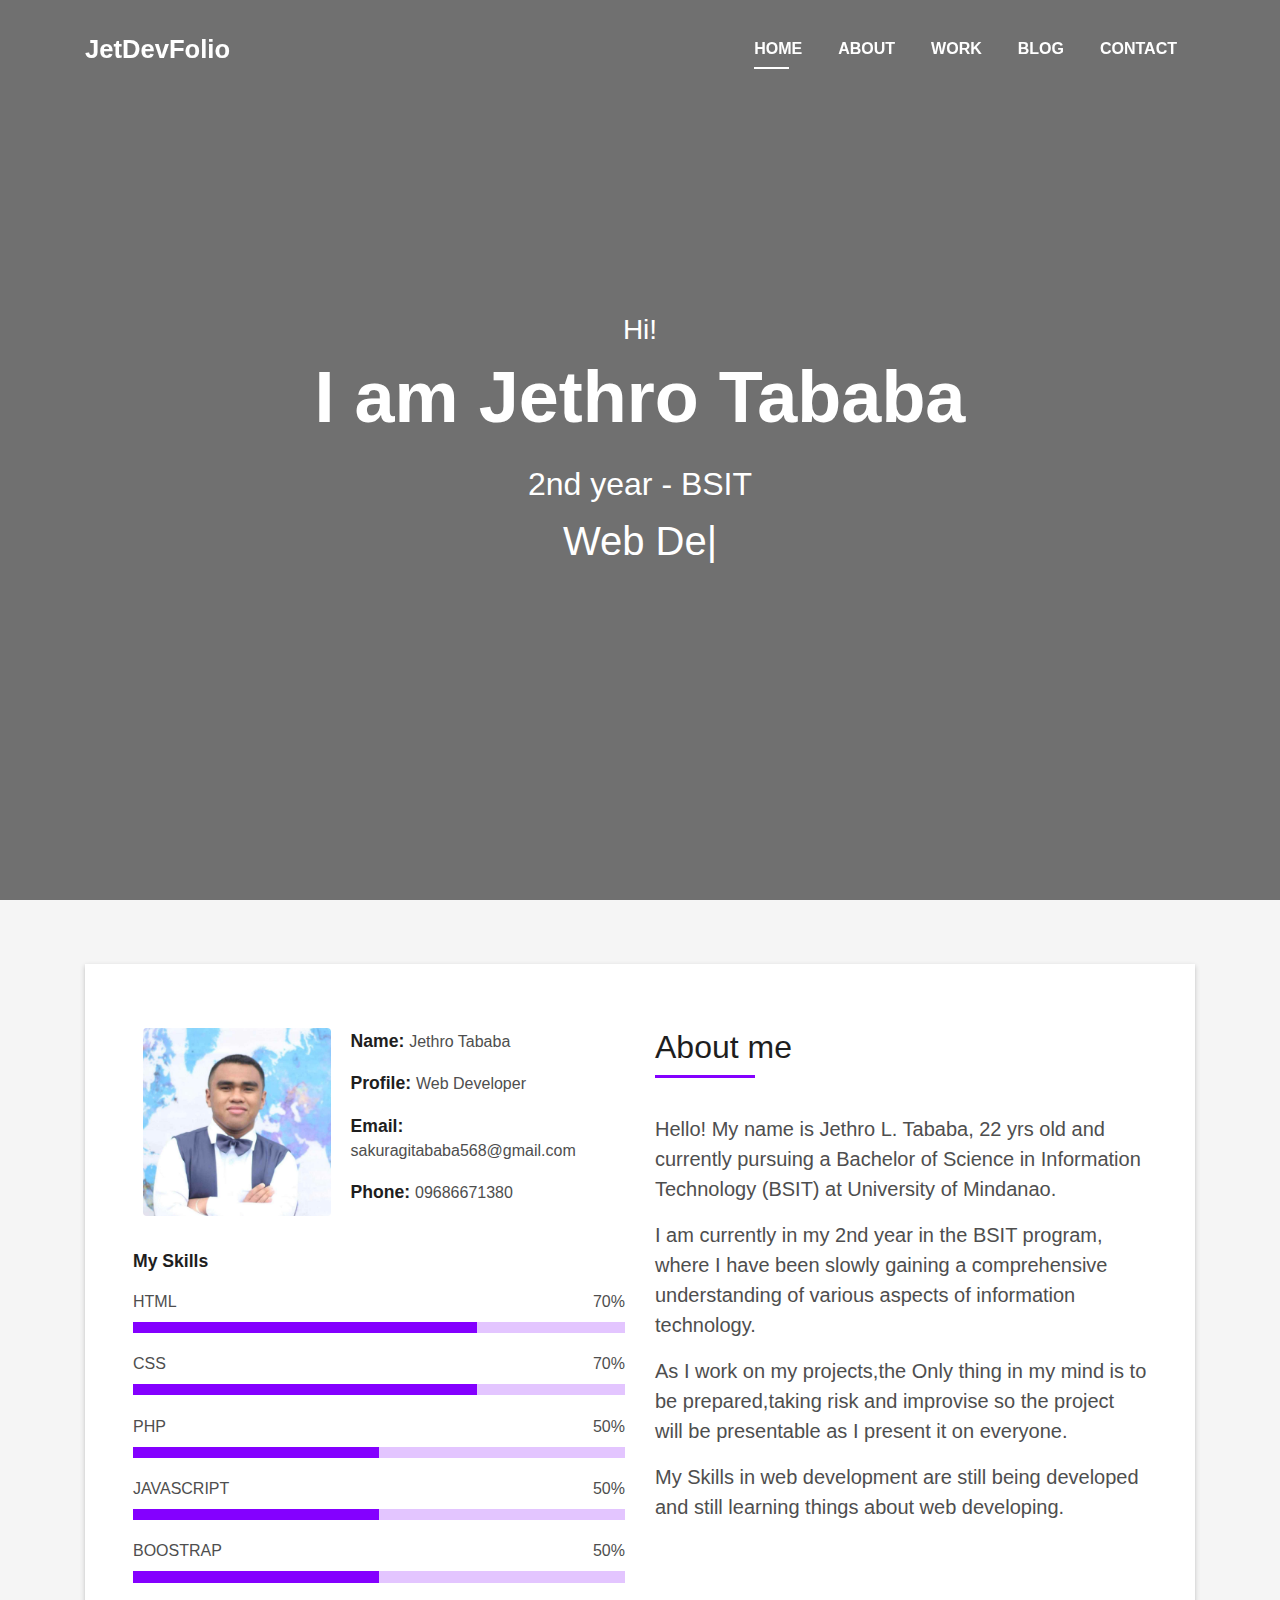
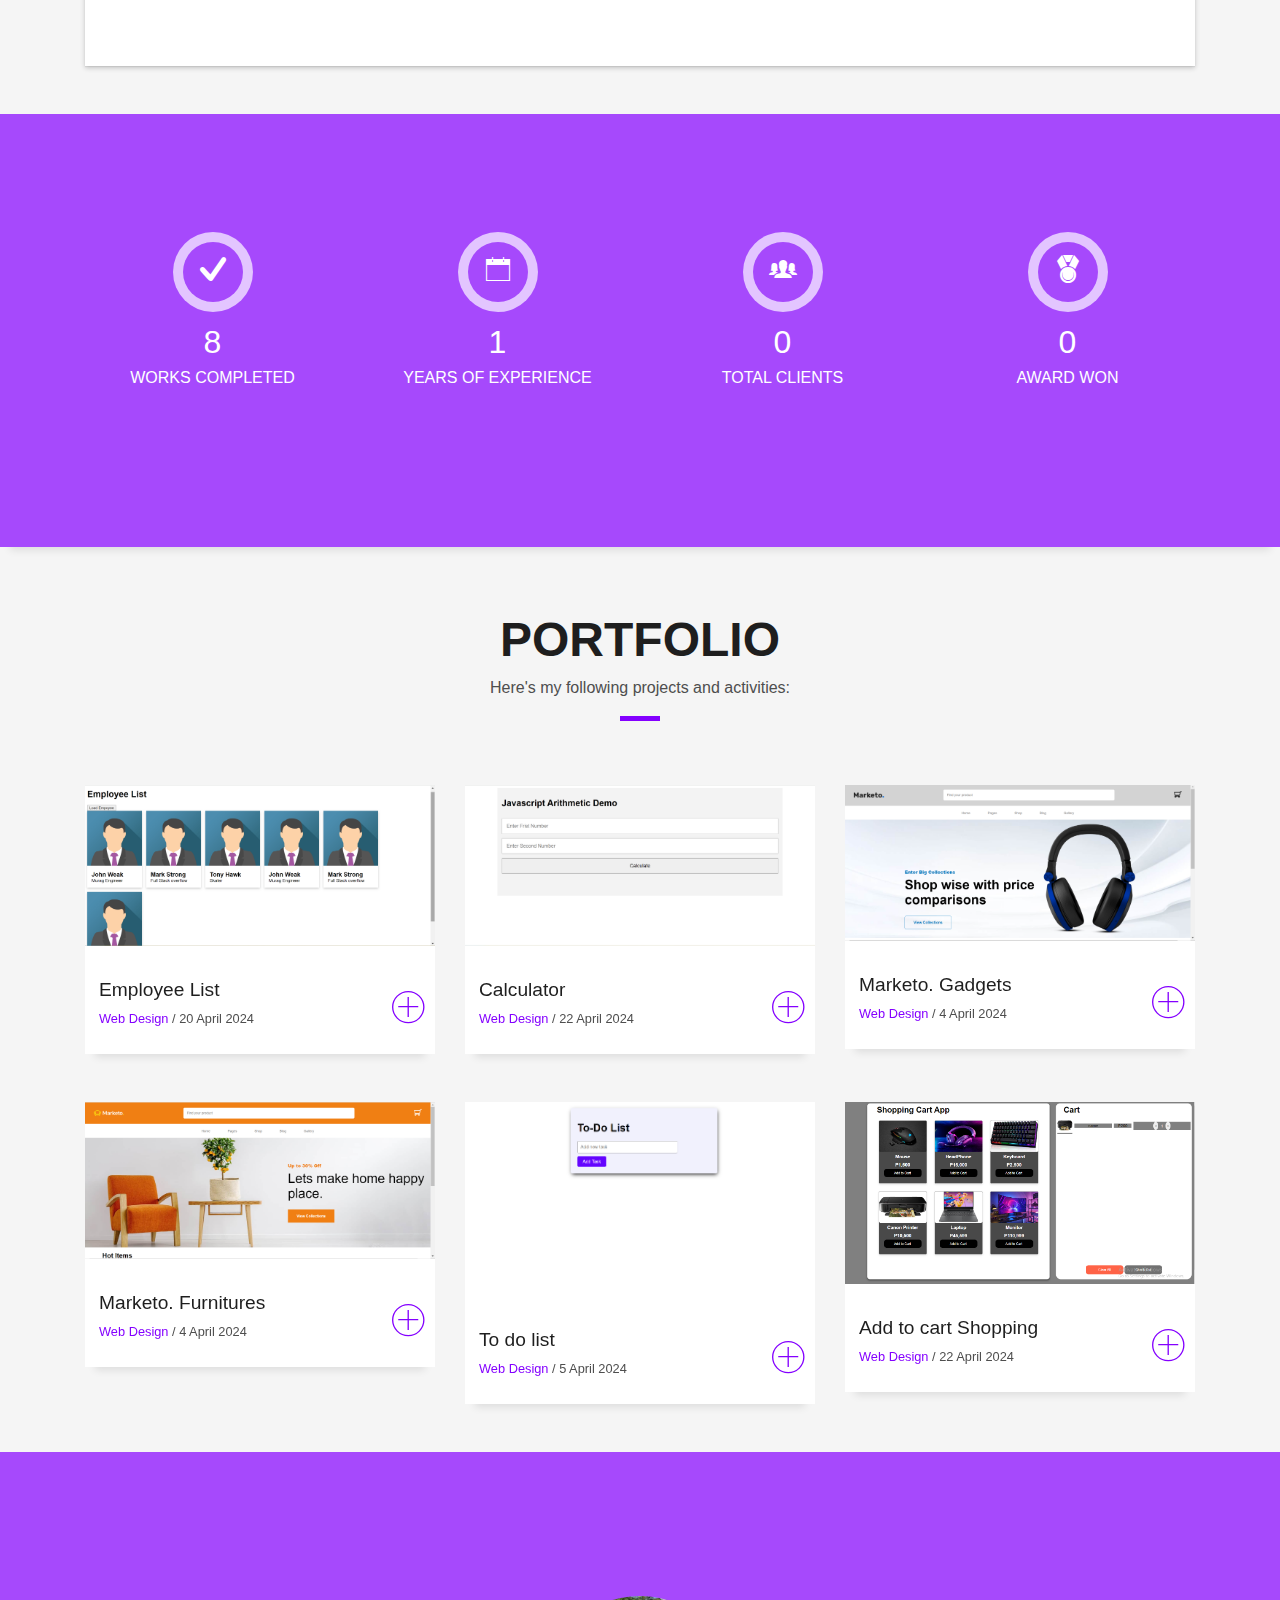
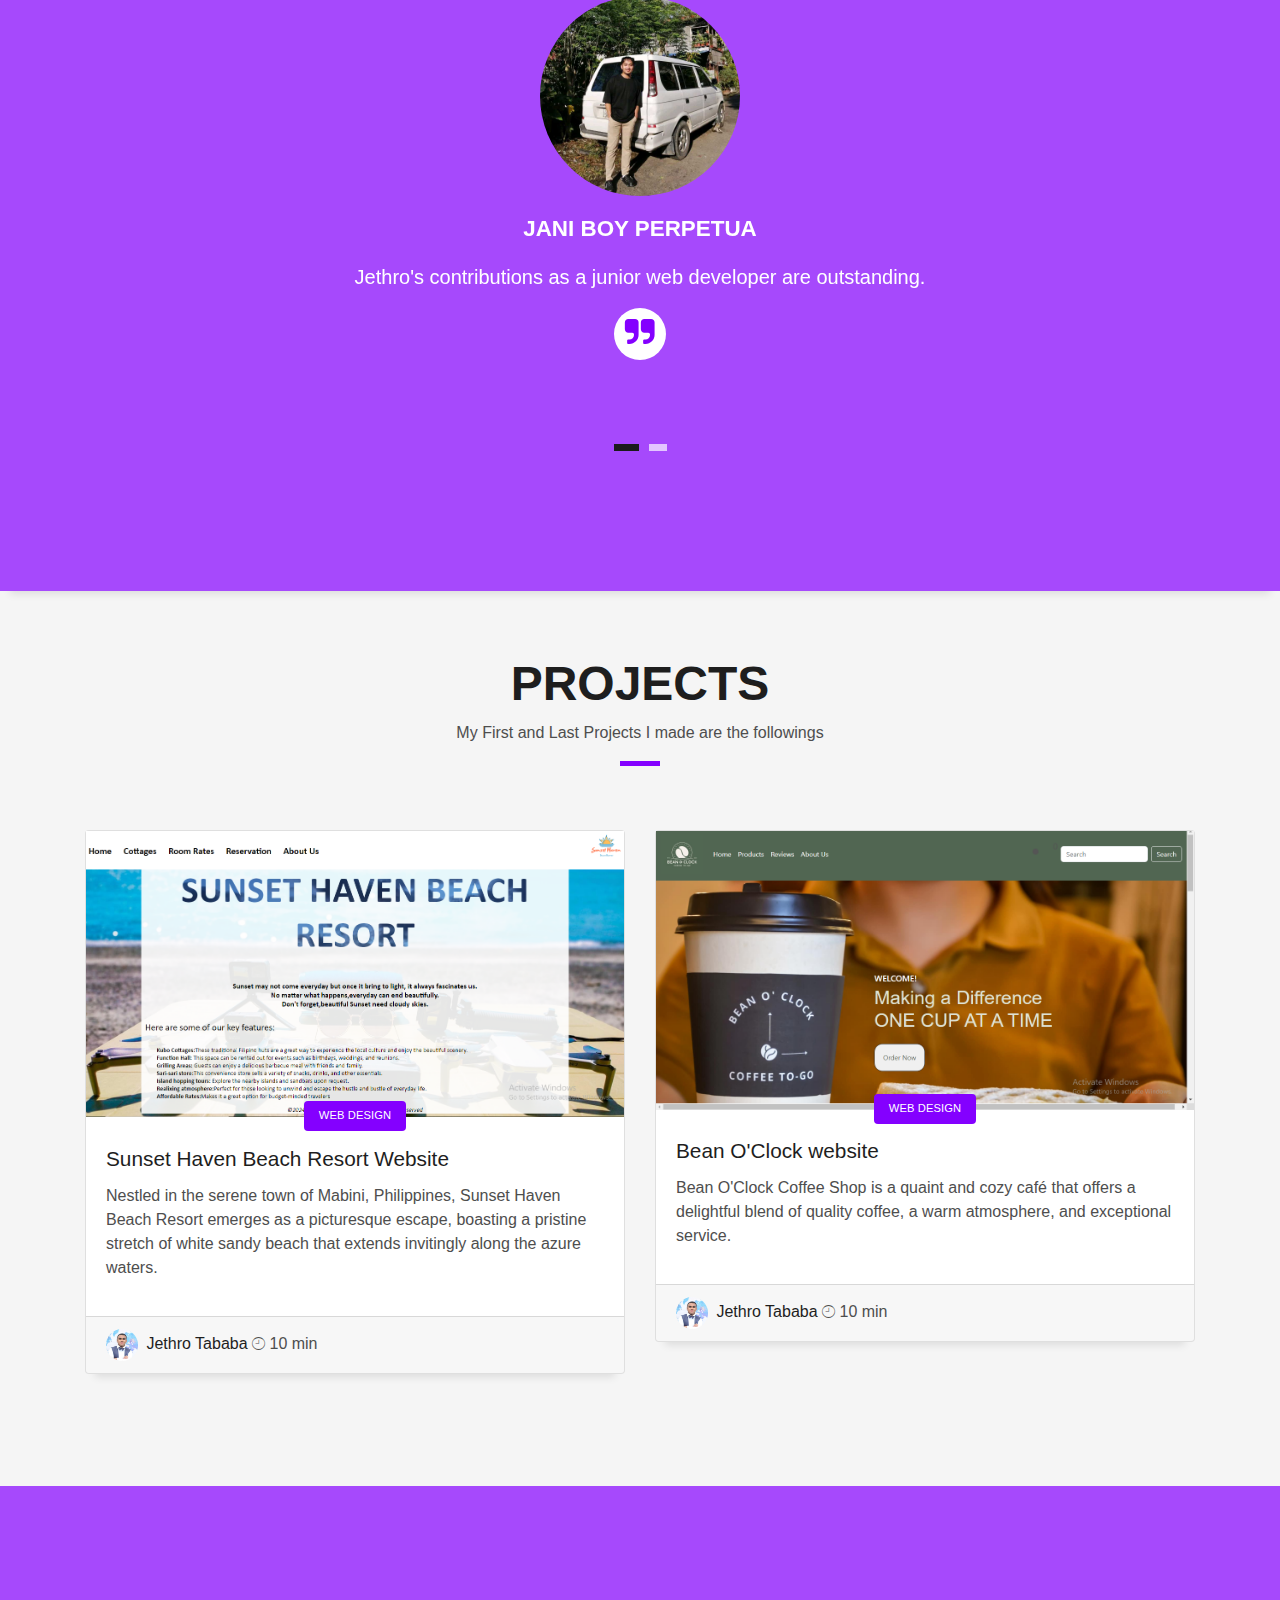
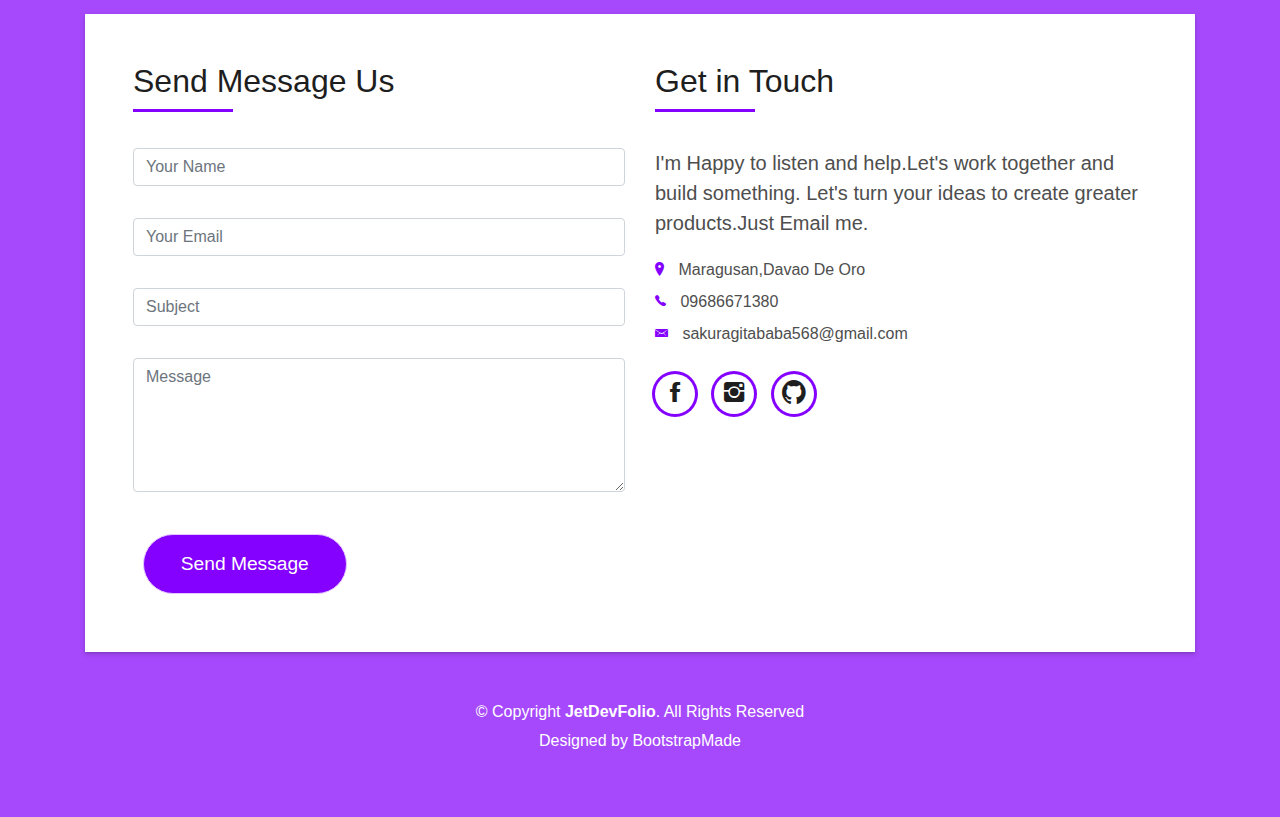
==== commit ed0dede5: "Update index.html" ====
--- a/index.html
+++ b/index.html
@@ -137,12 +137,14 @@
                     </h5>
                   </div>
                   <p class="lead">
-                    Hello! My name is Jethro L. Tababa, 21 yrs old and currently pursuing a Bachelor of Science in Information Technology (BSIT) 
+                    Hello! My name is Jethro L. Tababa, 22 yrs old and currently pursuing a Bachelor of Science in Information Technology (BSIT) 
                     at University of Mindanao.
                   <p class="lead">
                     I am currently in my 2nd year in the BSIT program, where I have been slowly gaining a comprehensive understanding of various
                     aspects of information technology.
                   </p>
+                  <p class="lead"> As I work on my projects,the Only thing in my mind is to be prepared,taking risk and improvise so the project will be presentable as I present it on everyone. </p>
+
                   <p class="lead">
                     My Skills in web development are still being developed and still learning things about web developing.
                     
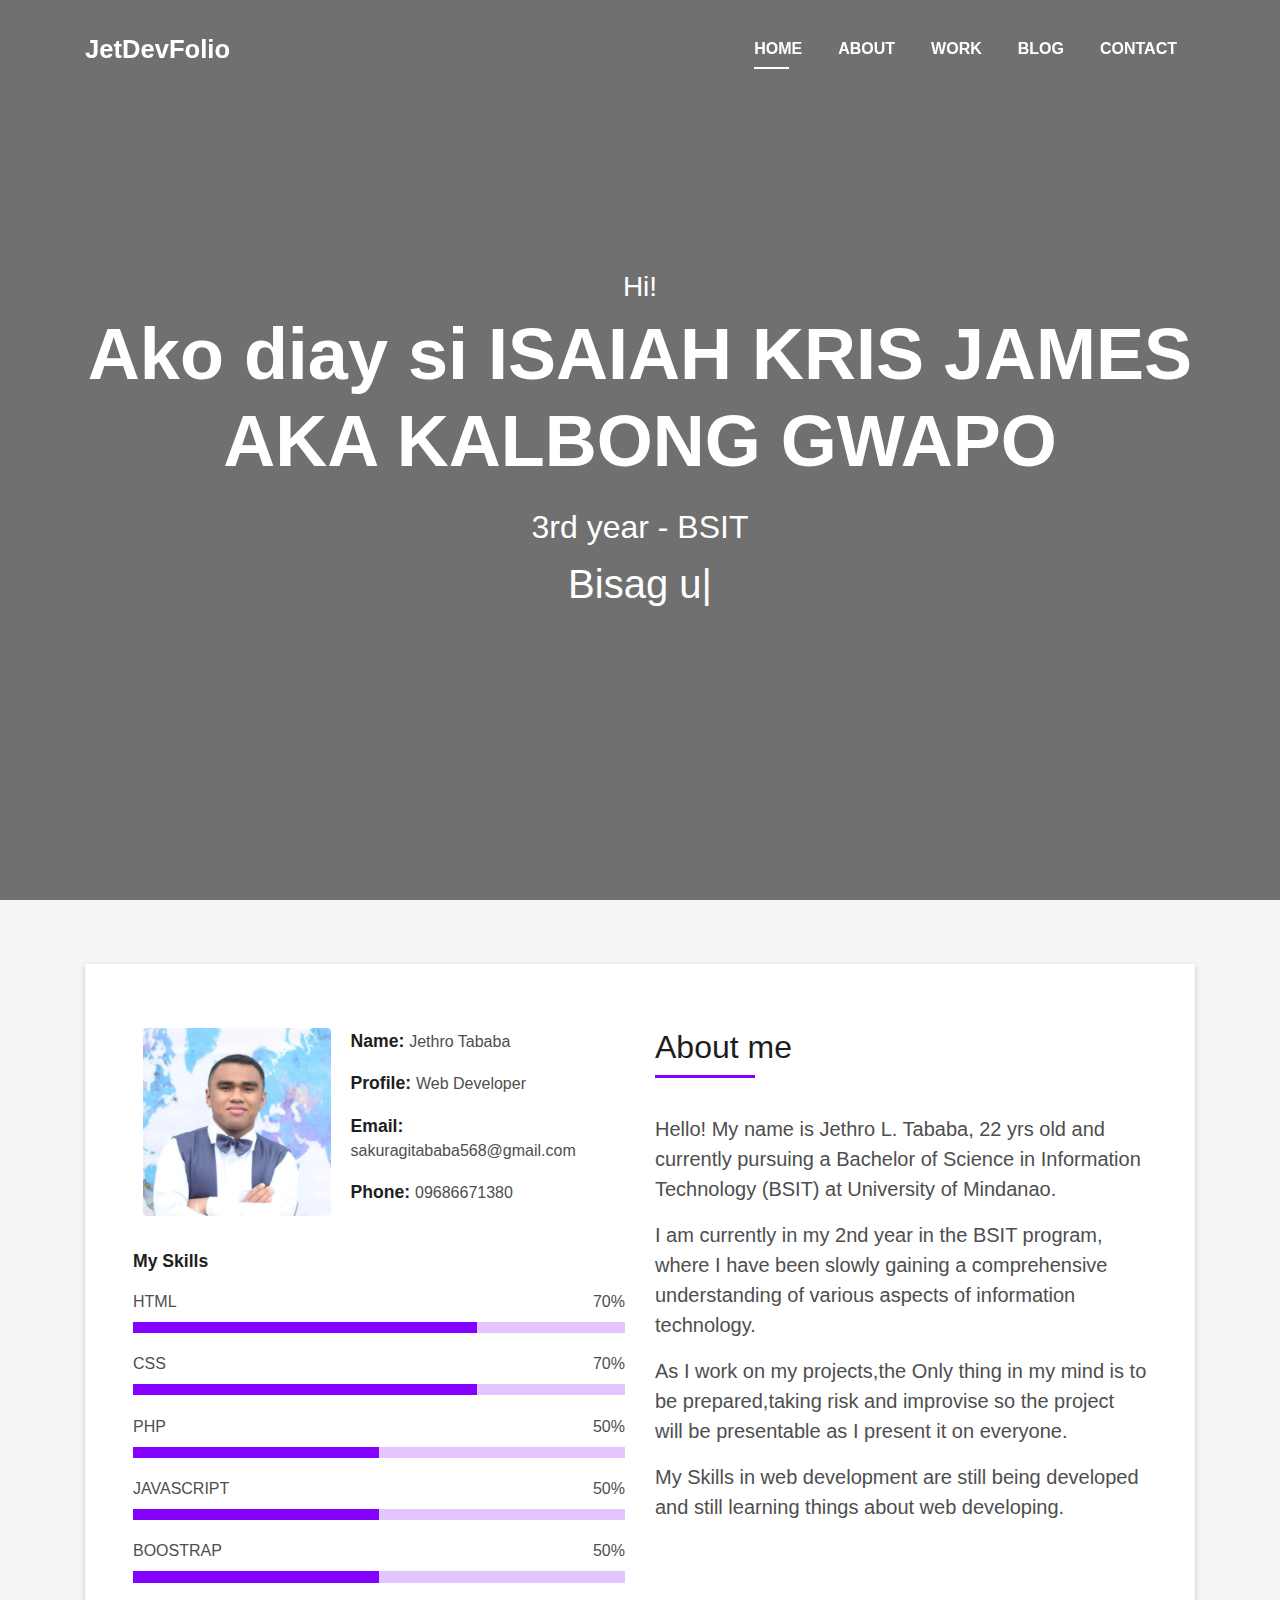
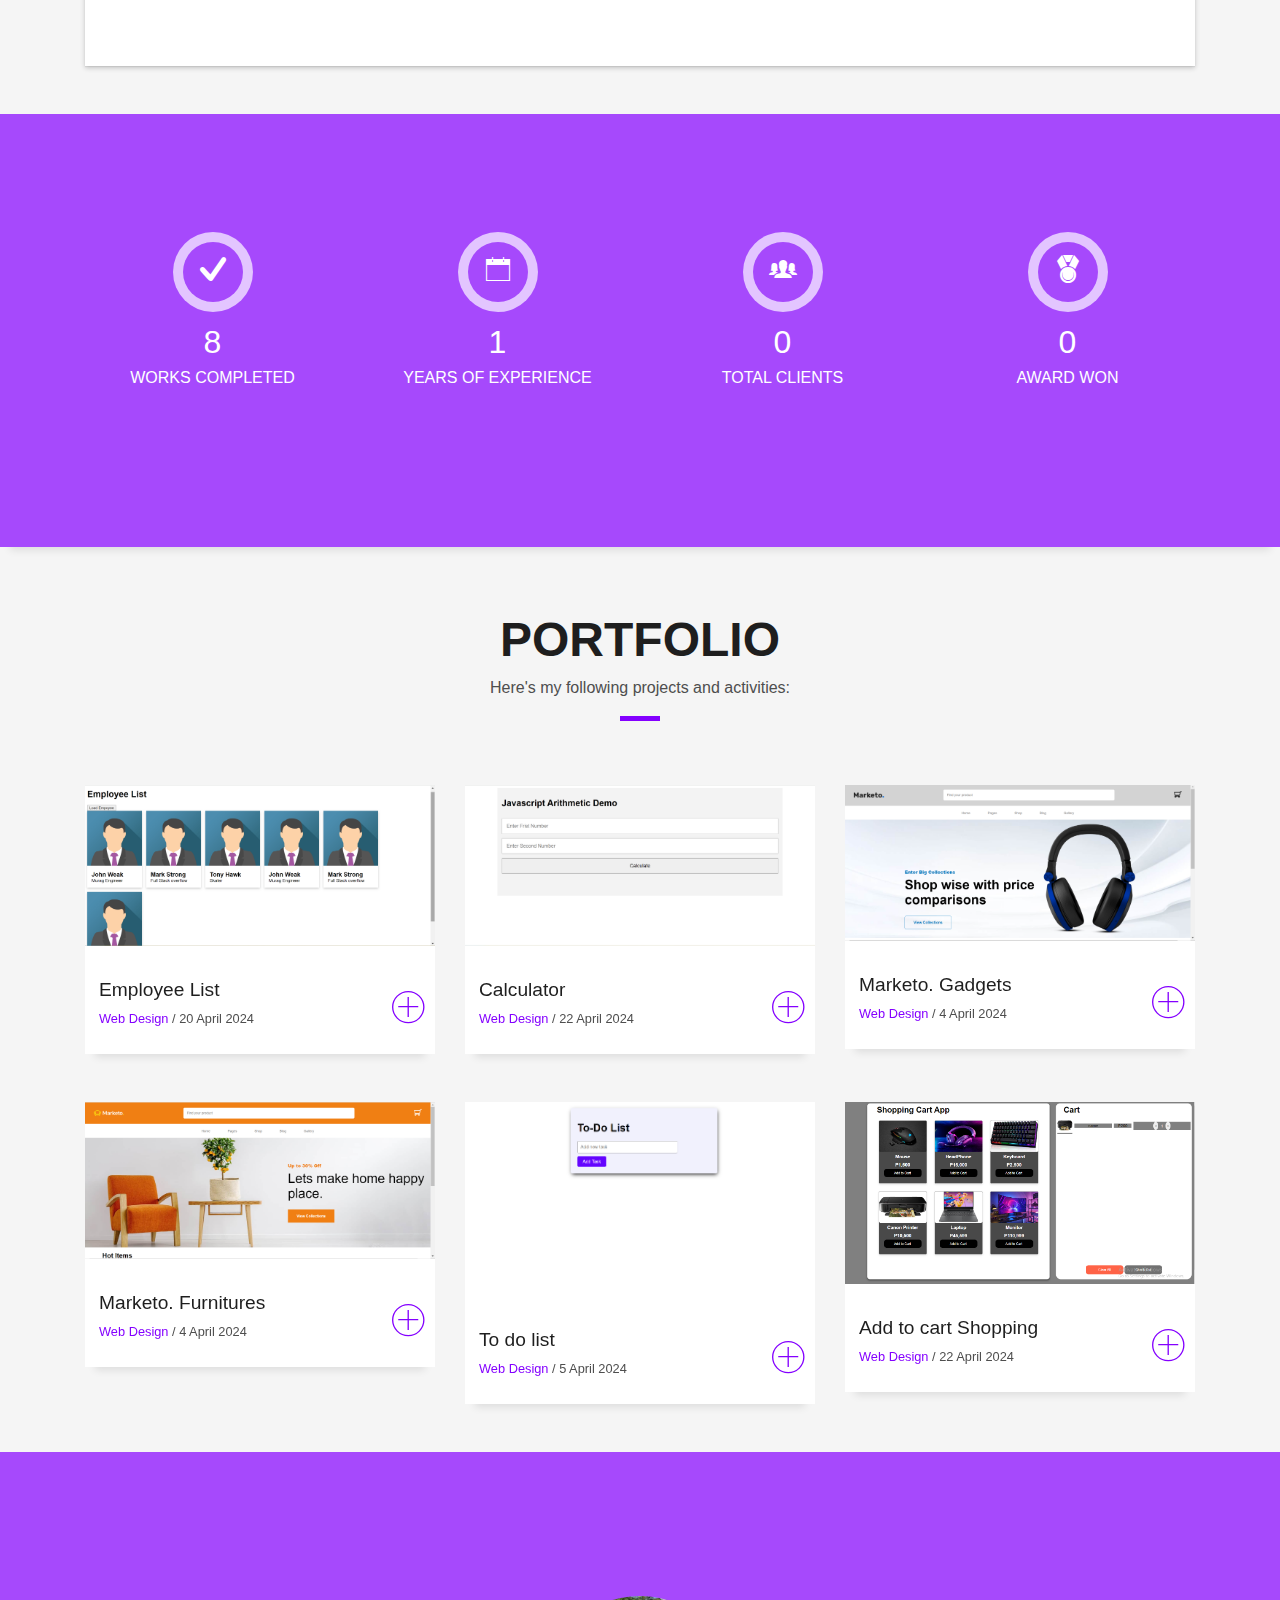
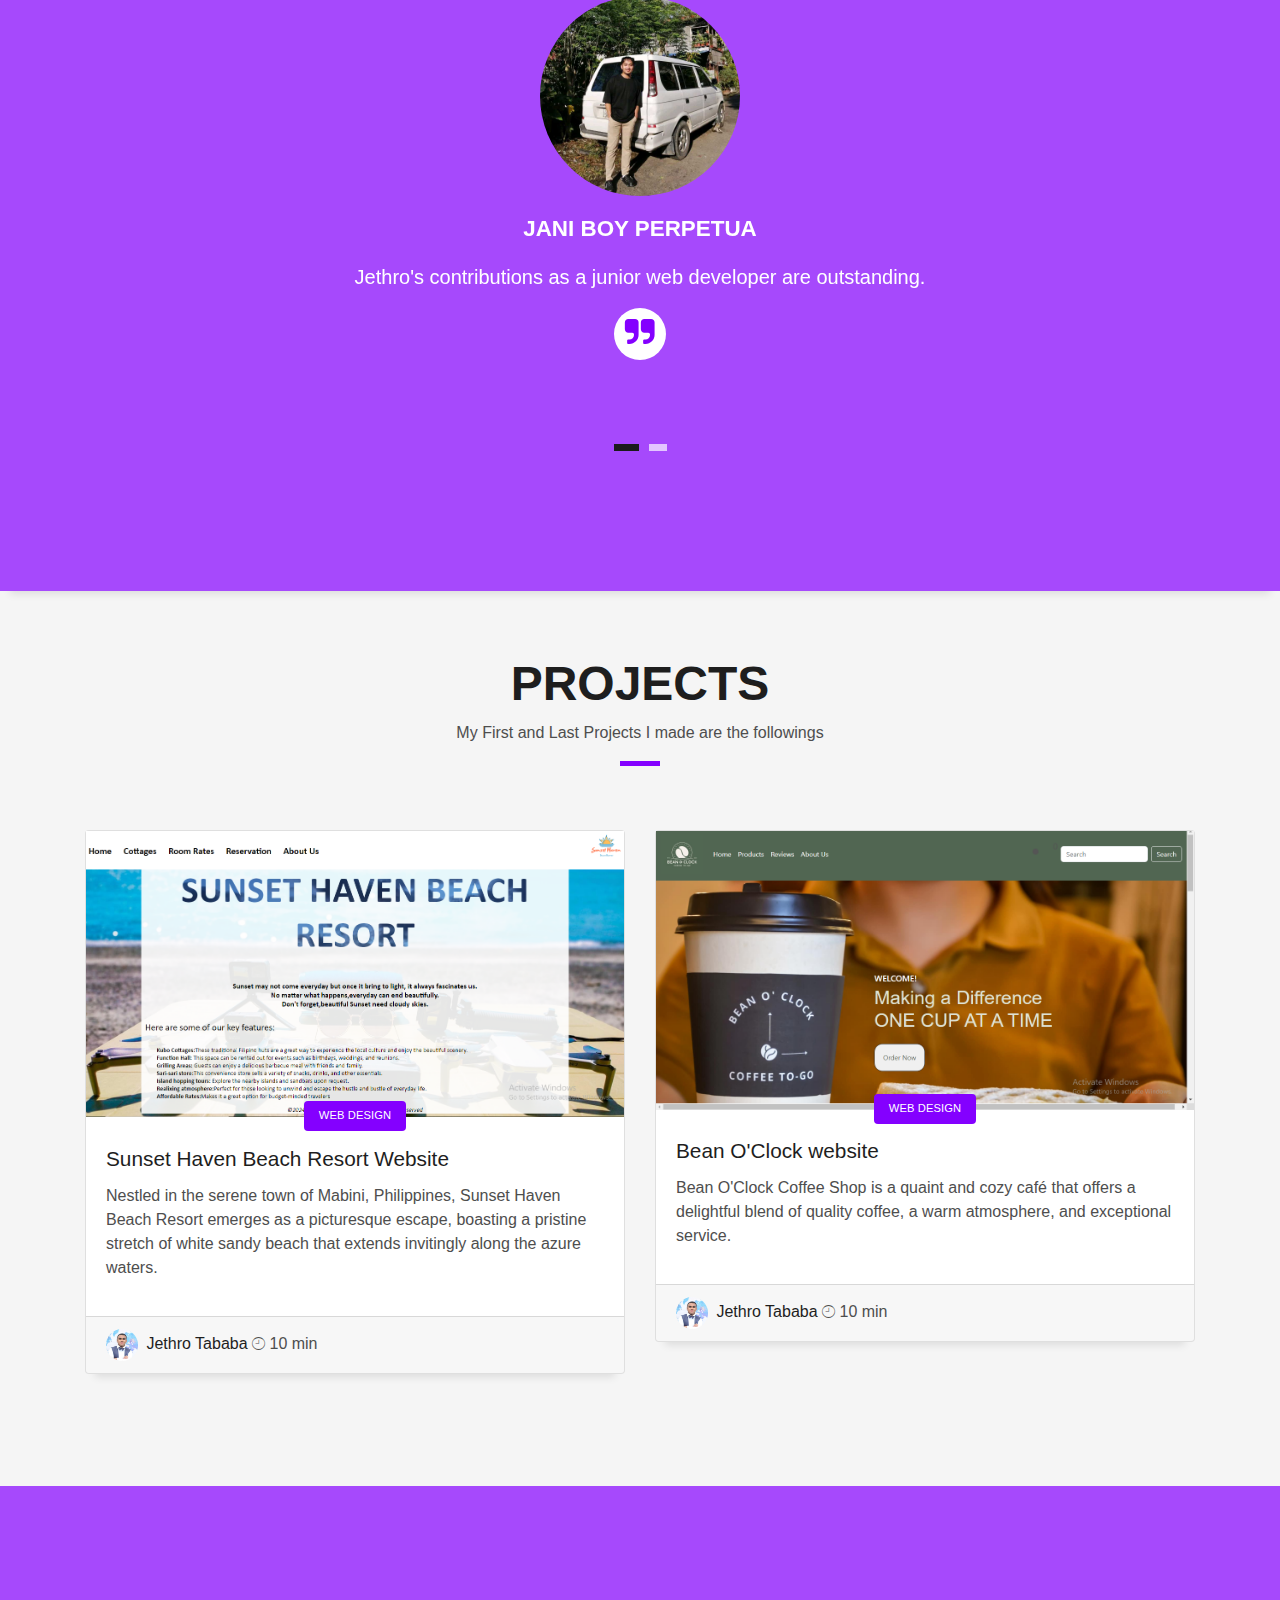
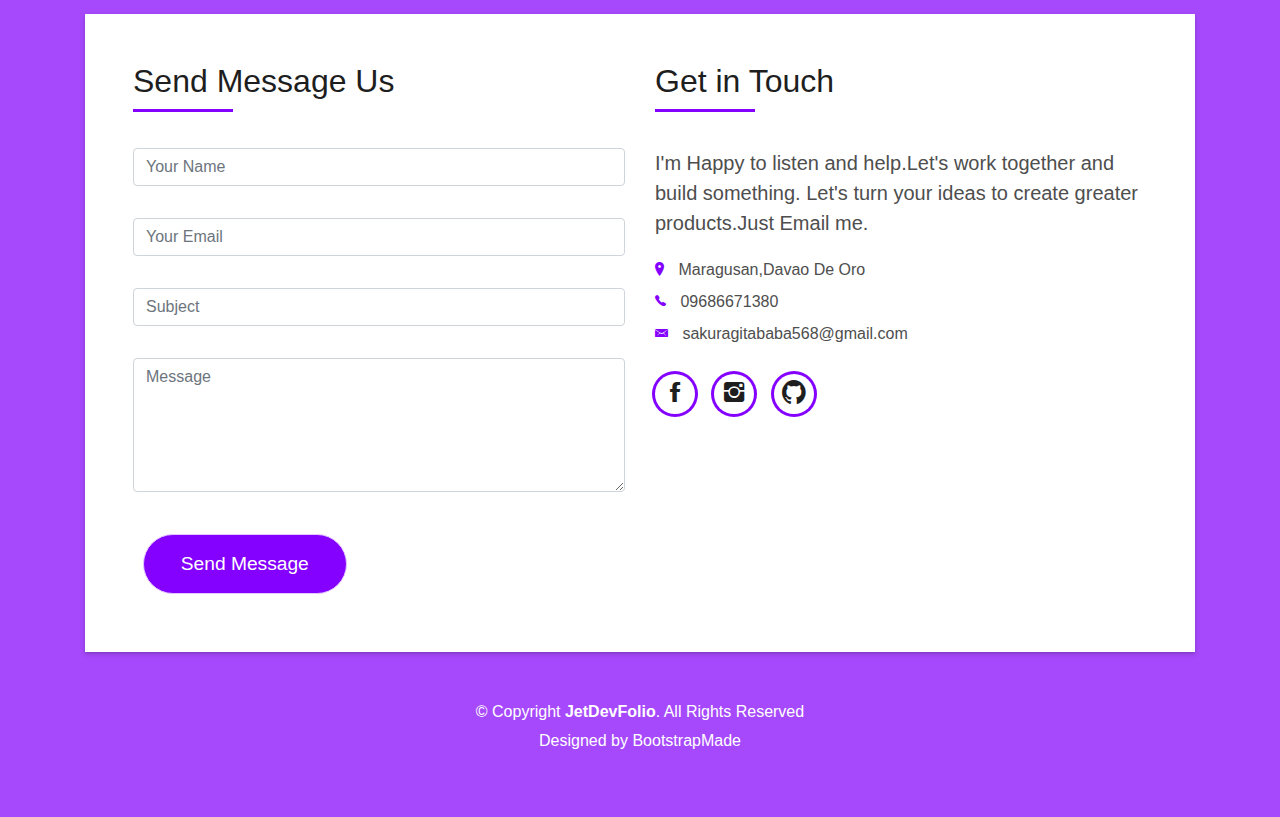
==== commit aed17976: "Update index.html" ====
--- a/index.html
+++ b/index.html
@@ -68,9 +68,9 @@
         <div class="container">
           <!--<p class="display-6 color-d">Hello, world!</p>-->
           <h3 class="intro-student">Hi!</h3>
-          <h1 class="intro-title mb-4">I am Jethro Tababa</h1>
-          <h2 class="intro-student">2nd year - BSIT</h2>
-          <p class="intro-subtitle"><span class="text-slider-items">Web Developer,Web Designer,Frontend Developer</span><strong class="text-slider"></strong></p>
+          <h1 class="intro-title mb-4">Ako diay si ISAIAH KRIS JAMES AKA KALBONG GWAPO </h1>
+          <h2 class="intro-student">3rd year - BSIT</h2>
+          <p class="intro-subtitle"><span class="text-slider-items"> Bisag unsaon ,I miss you ,Crush 🫣</span><strong class="text-slider"></strong></p>
           <!-- <p class="pt-3"><a class="btn btn-primary btn js-scroll px-4" href="#about" role="button">Learn More</a></p> -->
         </div>
       </div>
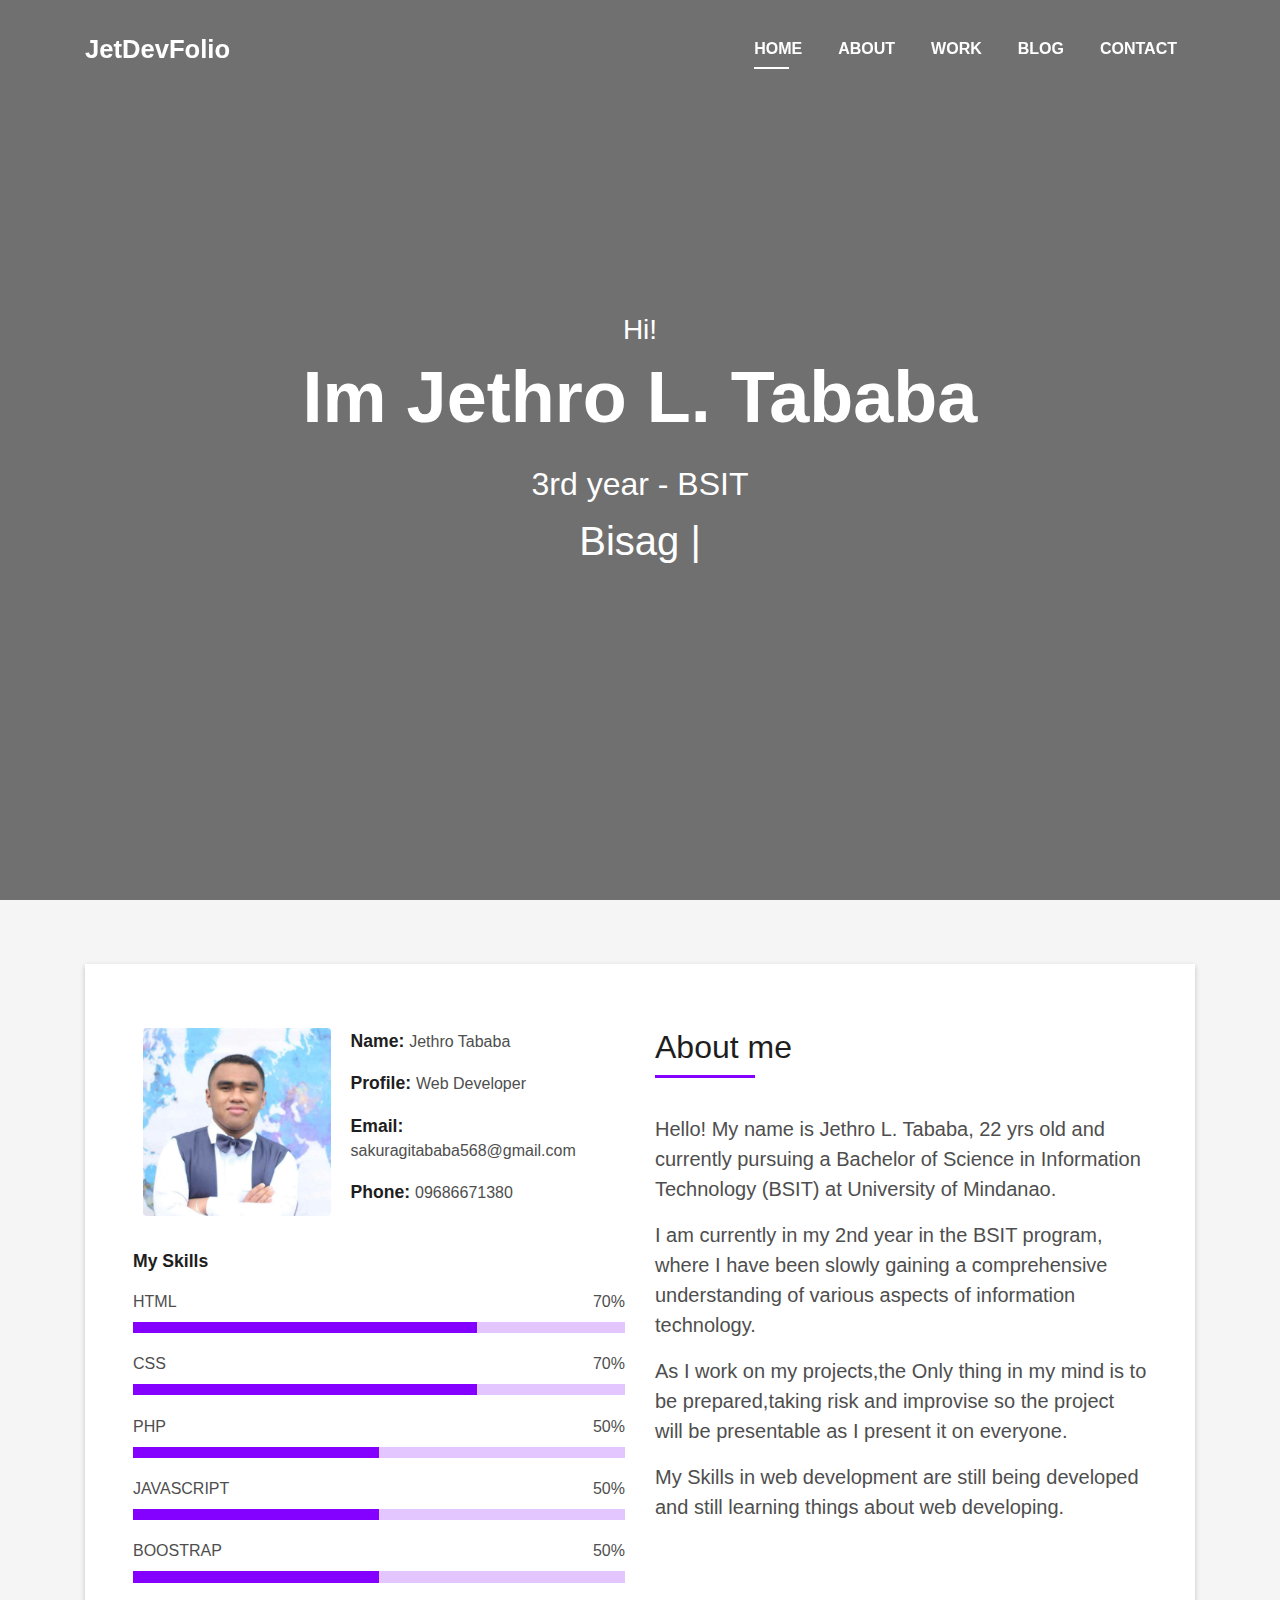
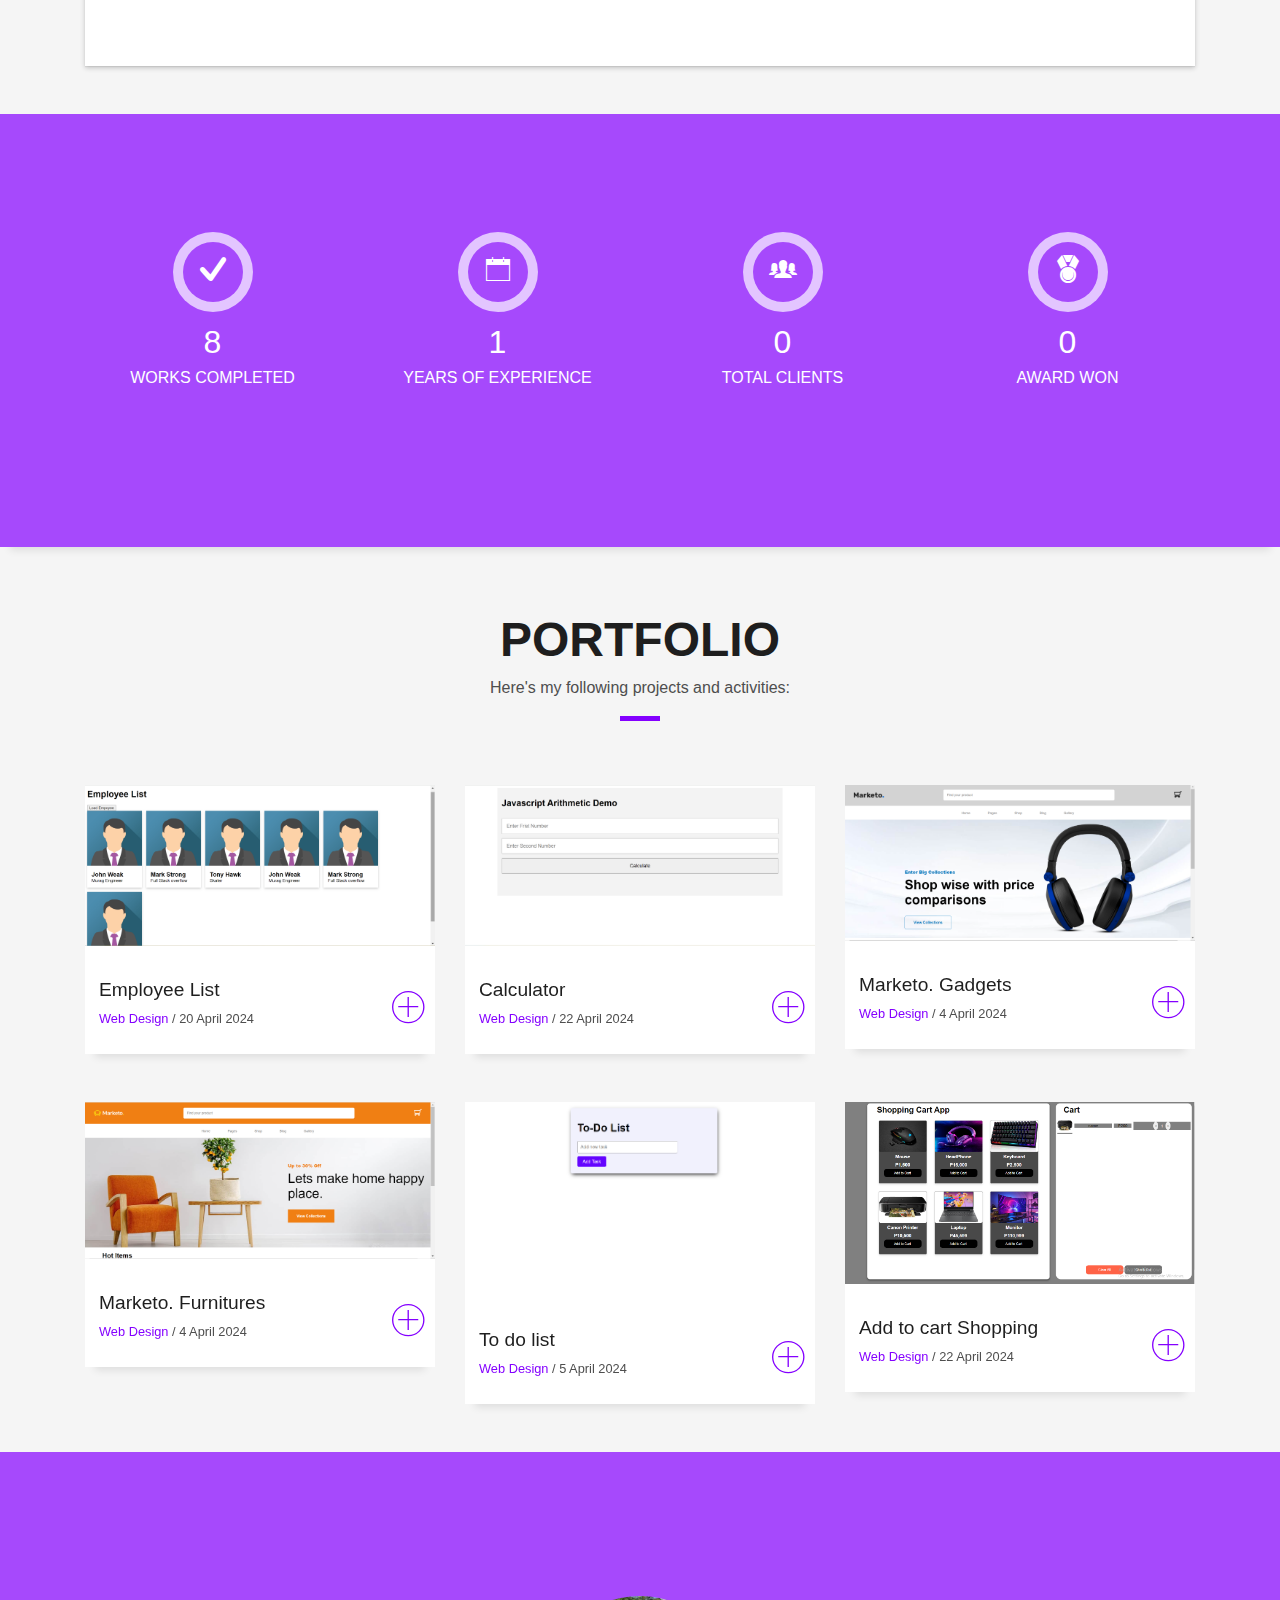
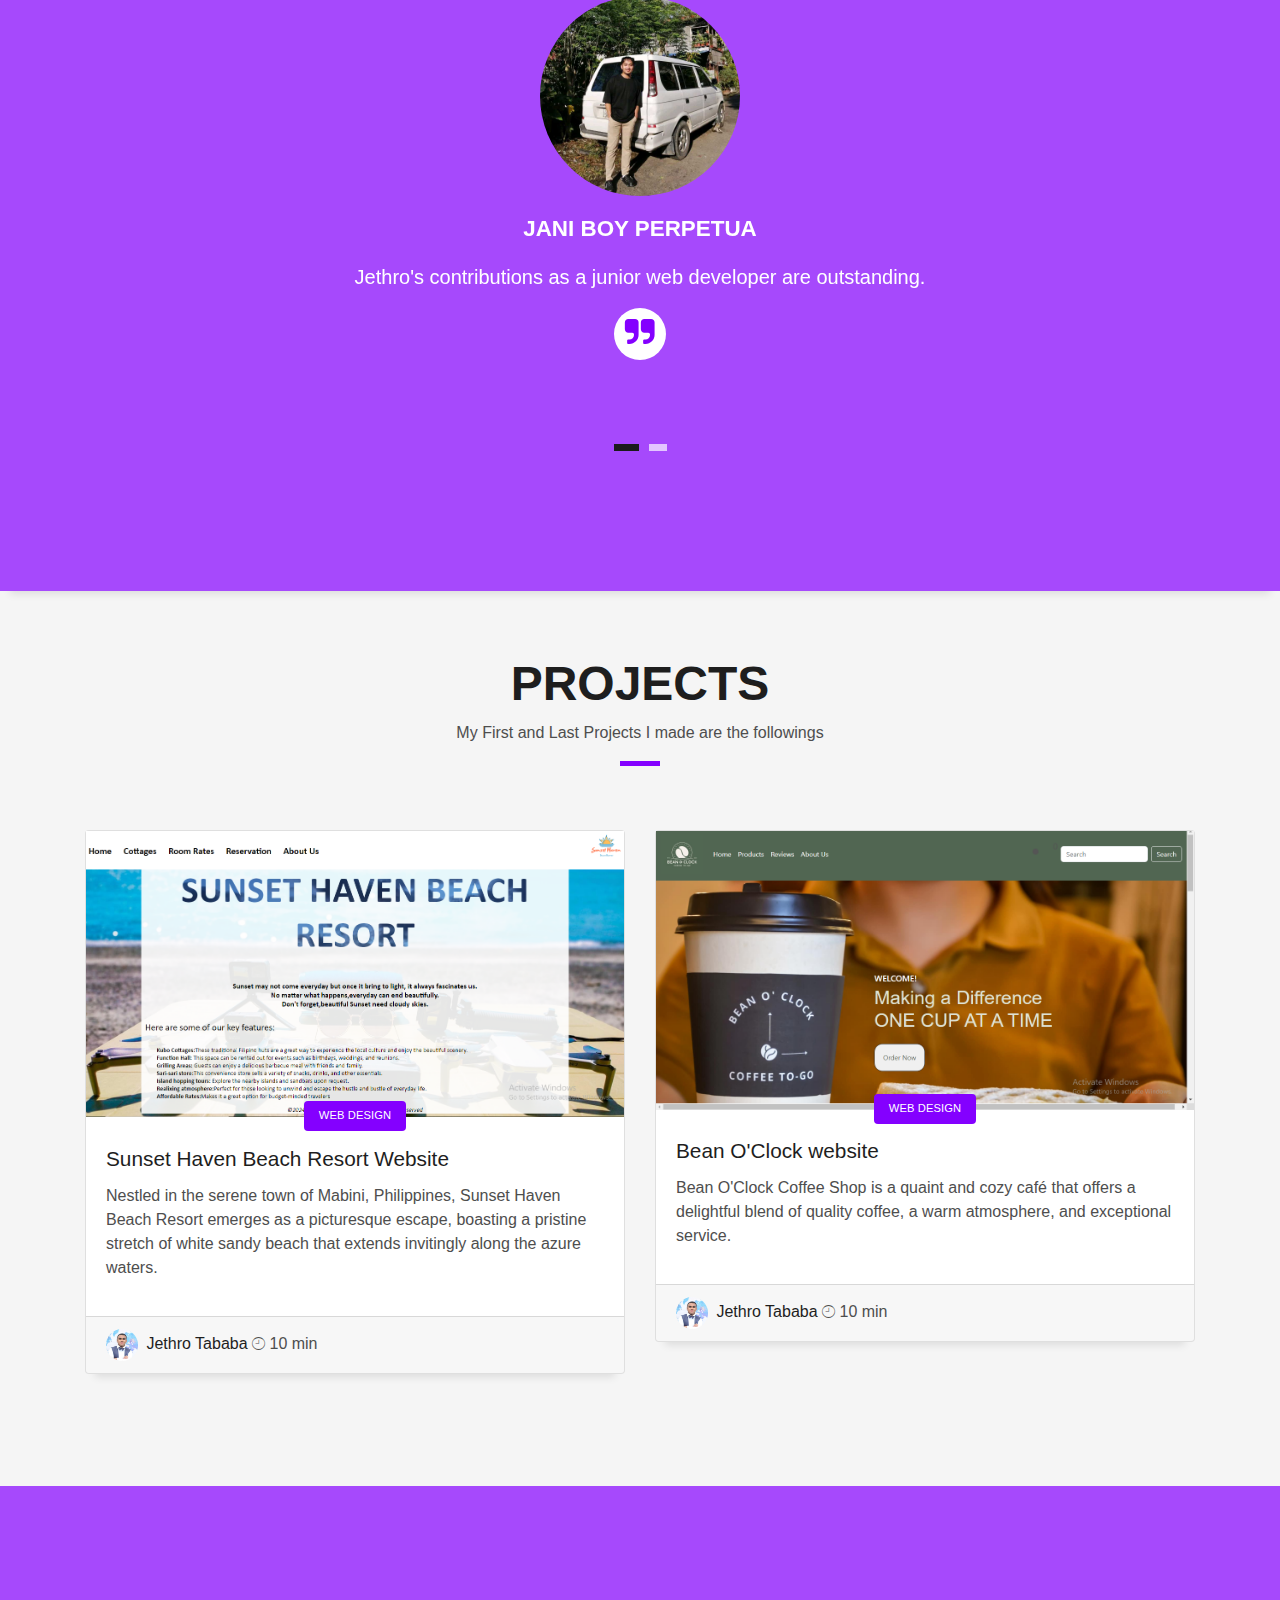
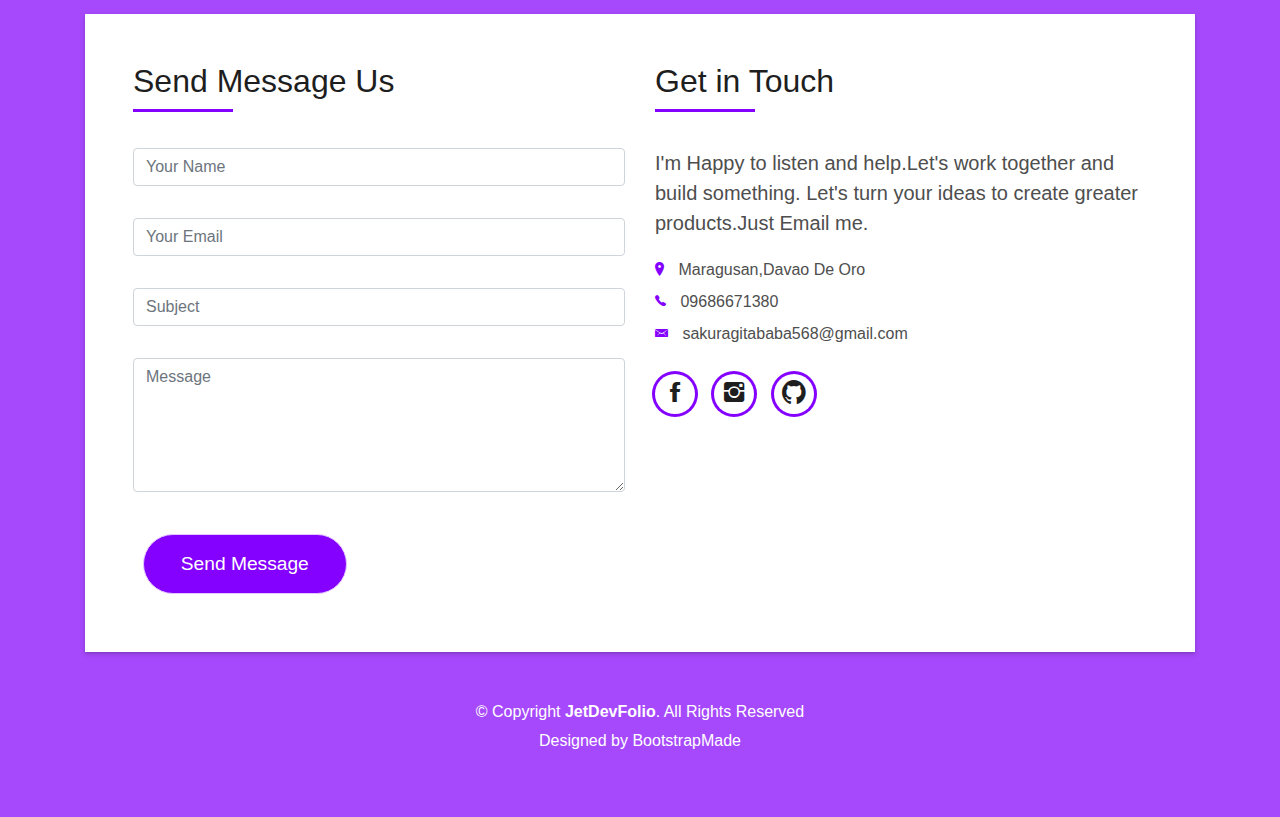
==== commit dccf3f6e: "Update index.html" ====
--- a/index.html
+++ b/index.html
@@ -68,7 +68,7 @@
         <div class="container">
           <!--<p class="display-6 color-d">Hello, world!</p>-->
           <h3 class="intro-student">Hi!</h3>
-          <h1 class="intro-title mb-4">Ako diay si ISAIAH KRIS JAMES AKA KALBONG GWAPO </h1>
+          <h1 class="intro-title mb-4"> Im Jethro L. Tababa  </h1>
           <h2 class="intro-student">3rd year - BSIT</h2>
           <p class="intro-subtitle"><span class="text-slider-items"> Bisag unsaon ,I miss you ,Crush 🫣</span><strong class="text-slider"></strong></p>
           <!-- <p class="pt-3"><a class="btn btn-primary btn js-scroll px-4" href="#about" role="button">Learn More</a></p> -->
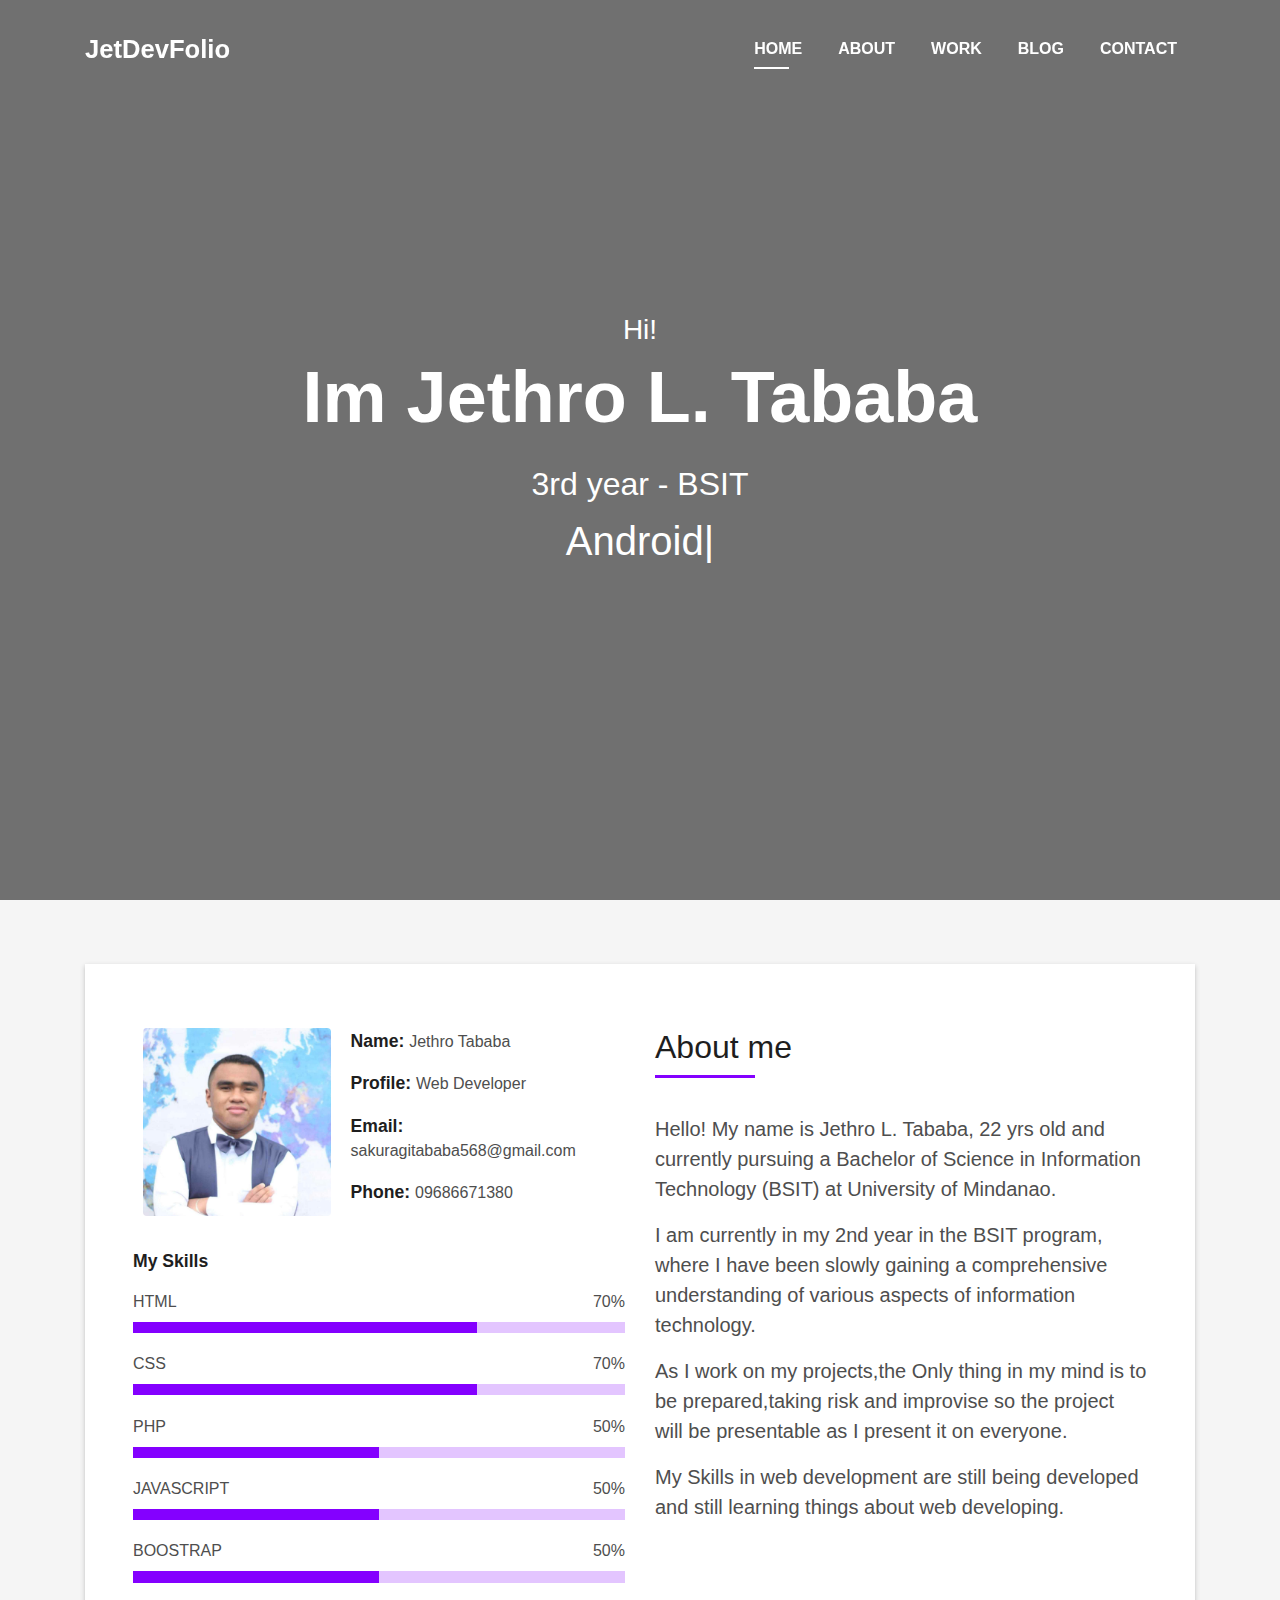
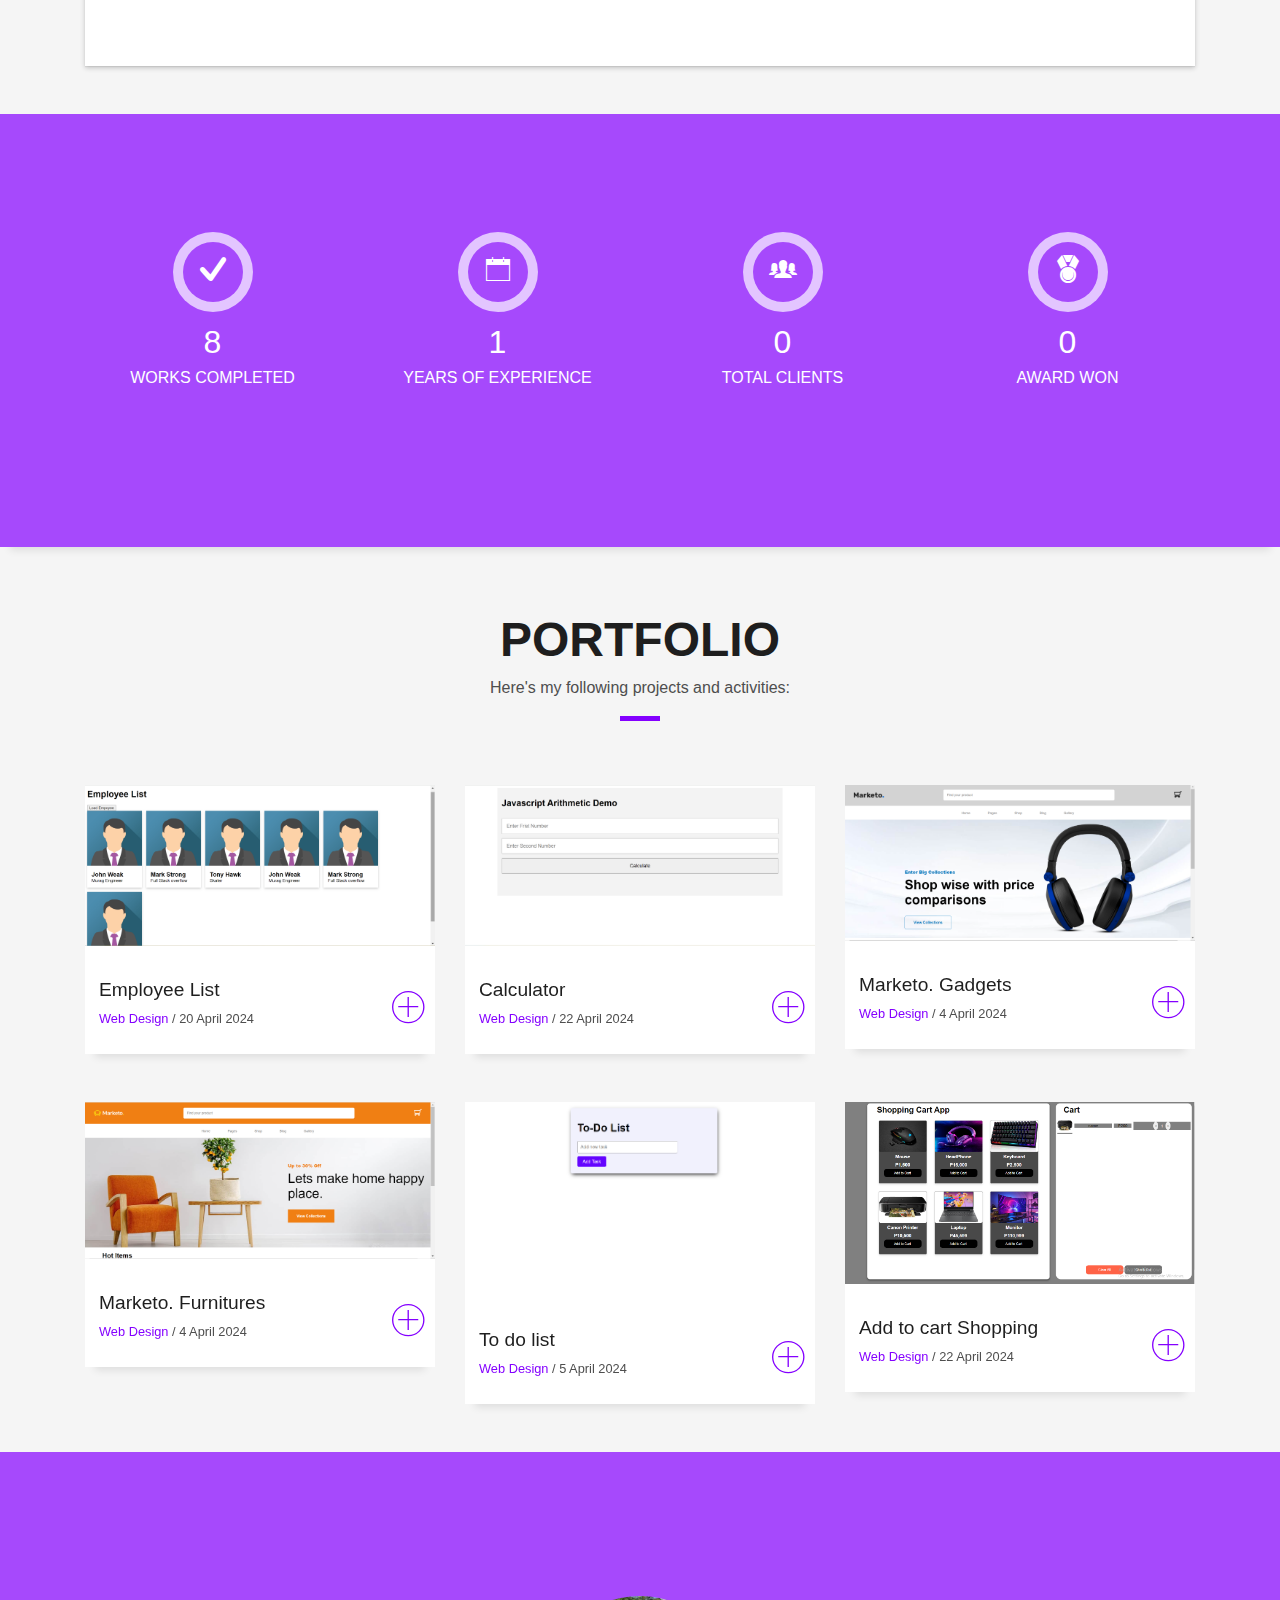
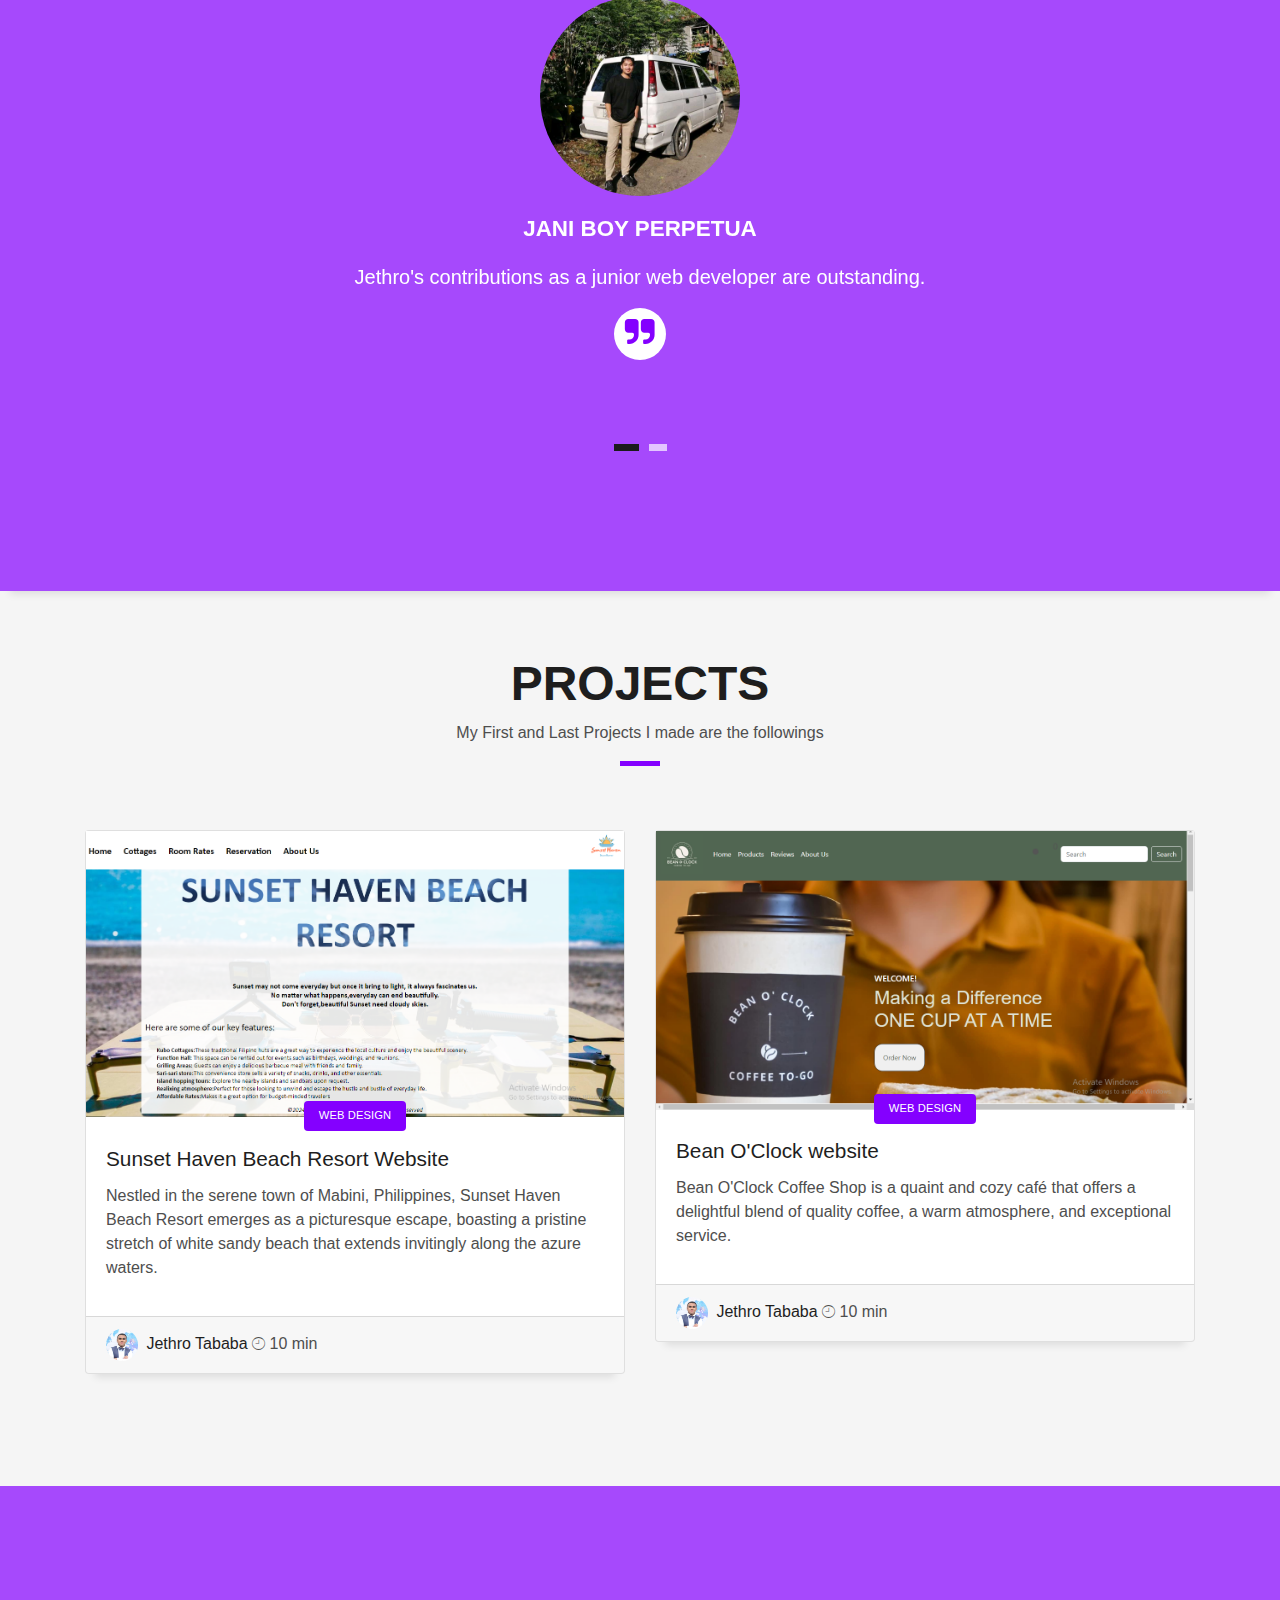
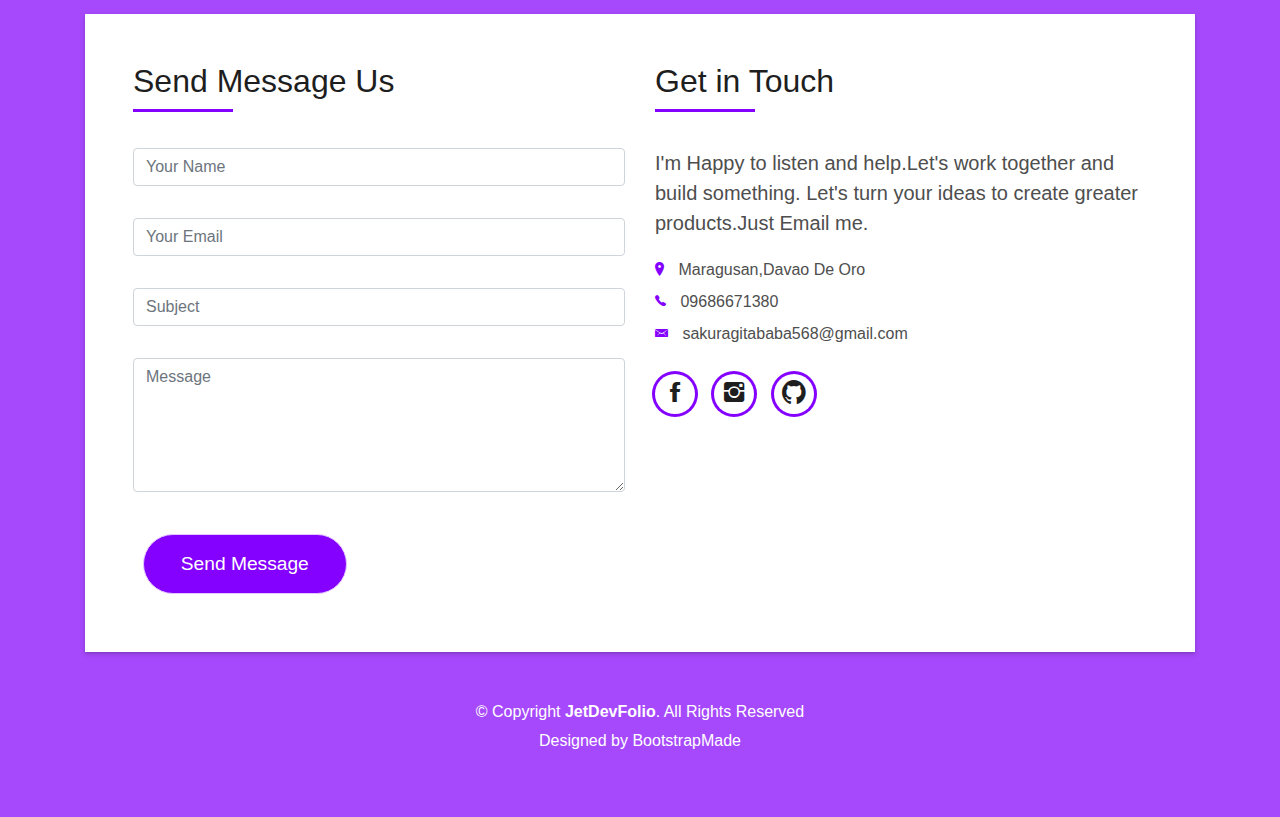
==== commit 21c1e185: "Update index.html" ====
--- a/index.html
+++ b/index.html
@@ -70,7 +70,7 @@
           <h3 class="intro-student">Hi!</h3>
           <h1 class="intro-title mb-4"> Im Jethro L. Tababa  </h1>
           <h2 class="intro-student">3rd year - BSIT</h2>
-          <p class="intro-subtitle"><span class="text-slider-items"> Bisag unsaon ,I miss you ,Crush 🫣</span><strong class="text-slider"></strong></p>
+          <p class="intro-subtitle"><span class="text-slider-items"> Android Developer,Front End Developer ,Web Developer</span><strong class="text-slider"></strong></p>
           <!-- <p class="pt-3"><a class="btn btn-primary btn js-scroll px-4" href="#about" role="button">Learn More</a></p> -->
         </div>
       </div>
